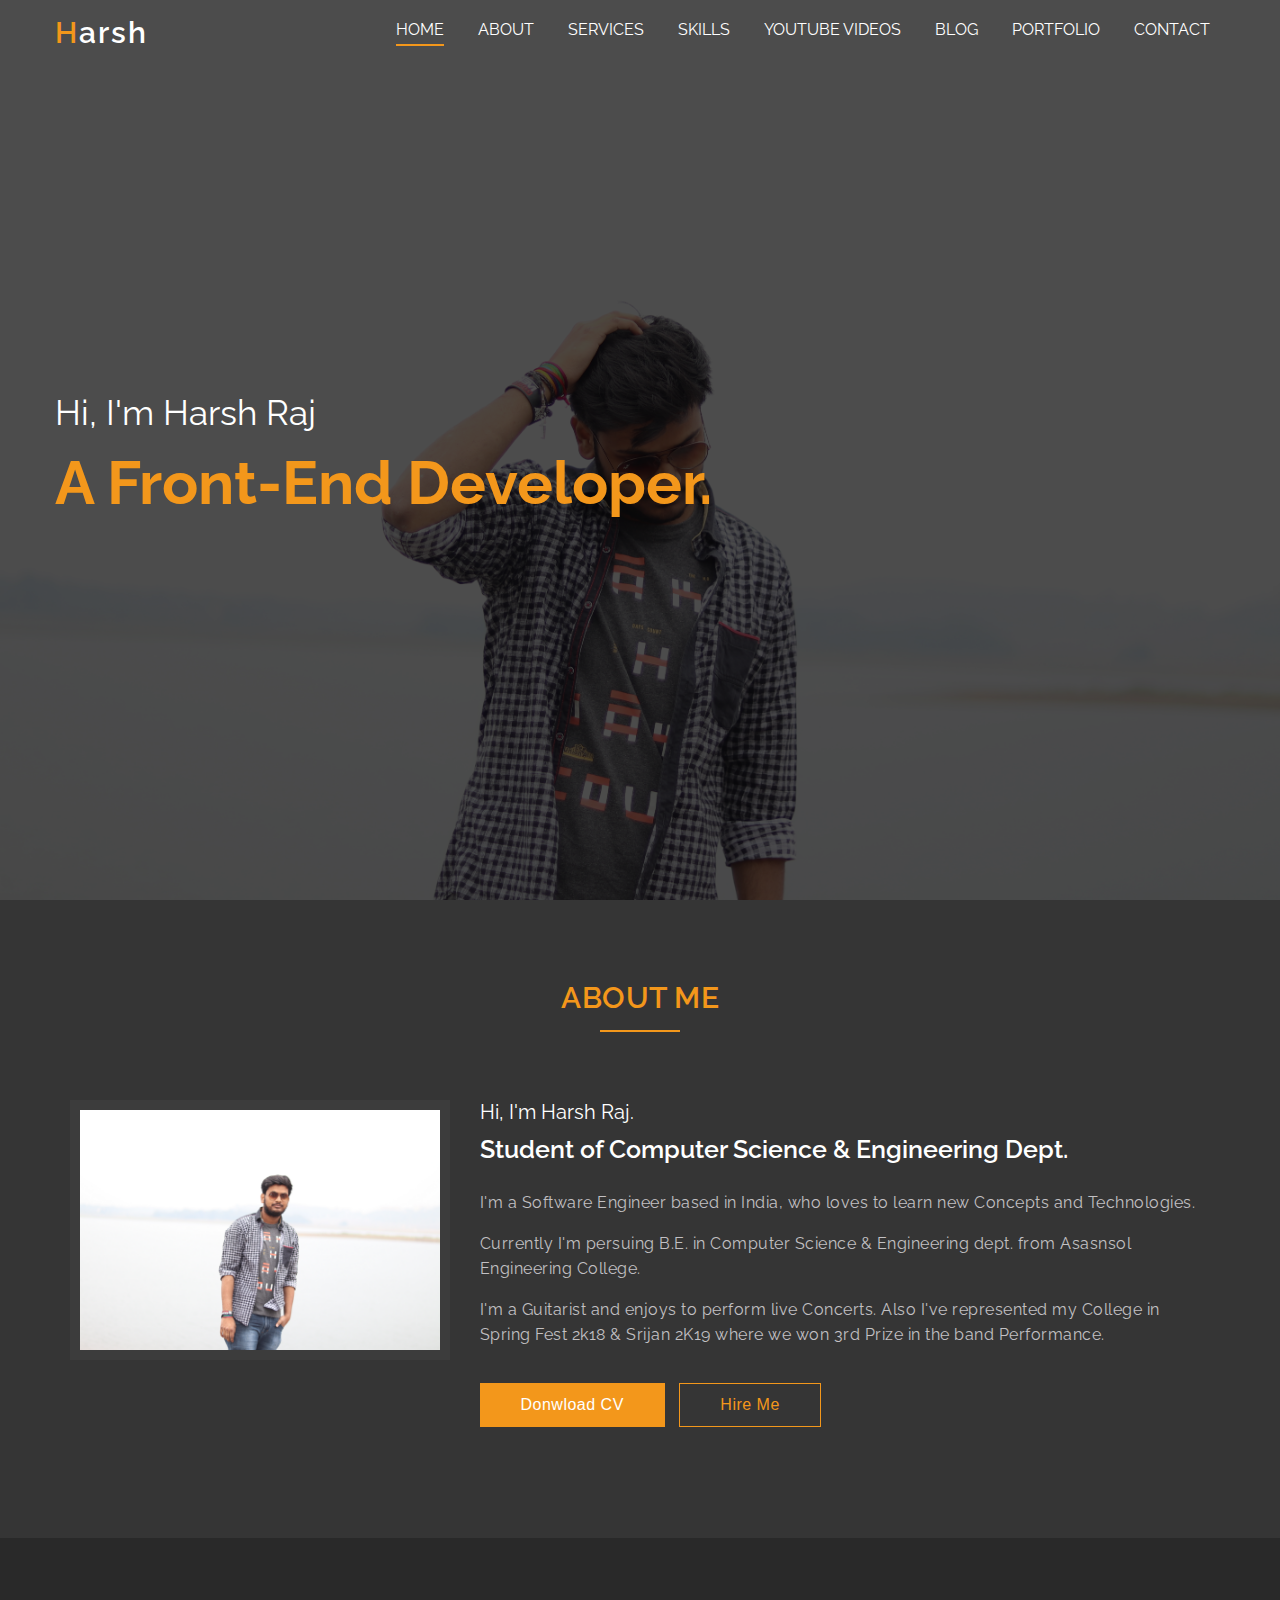
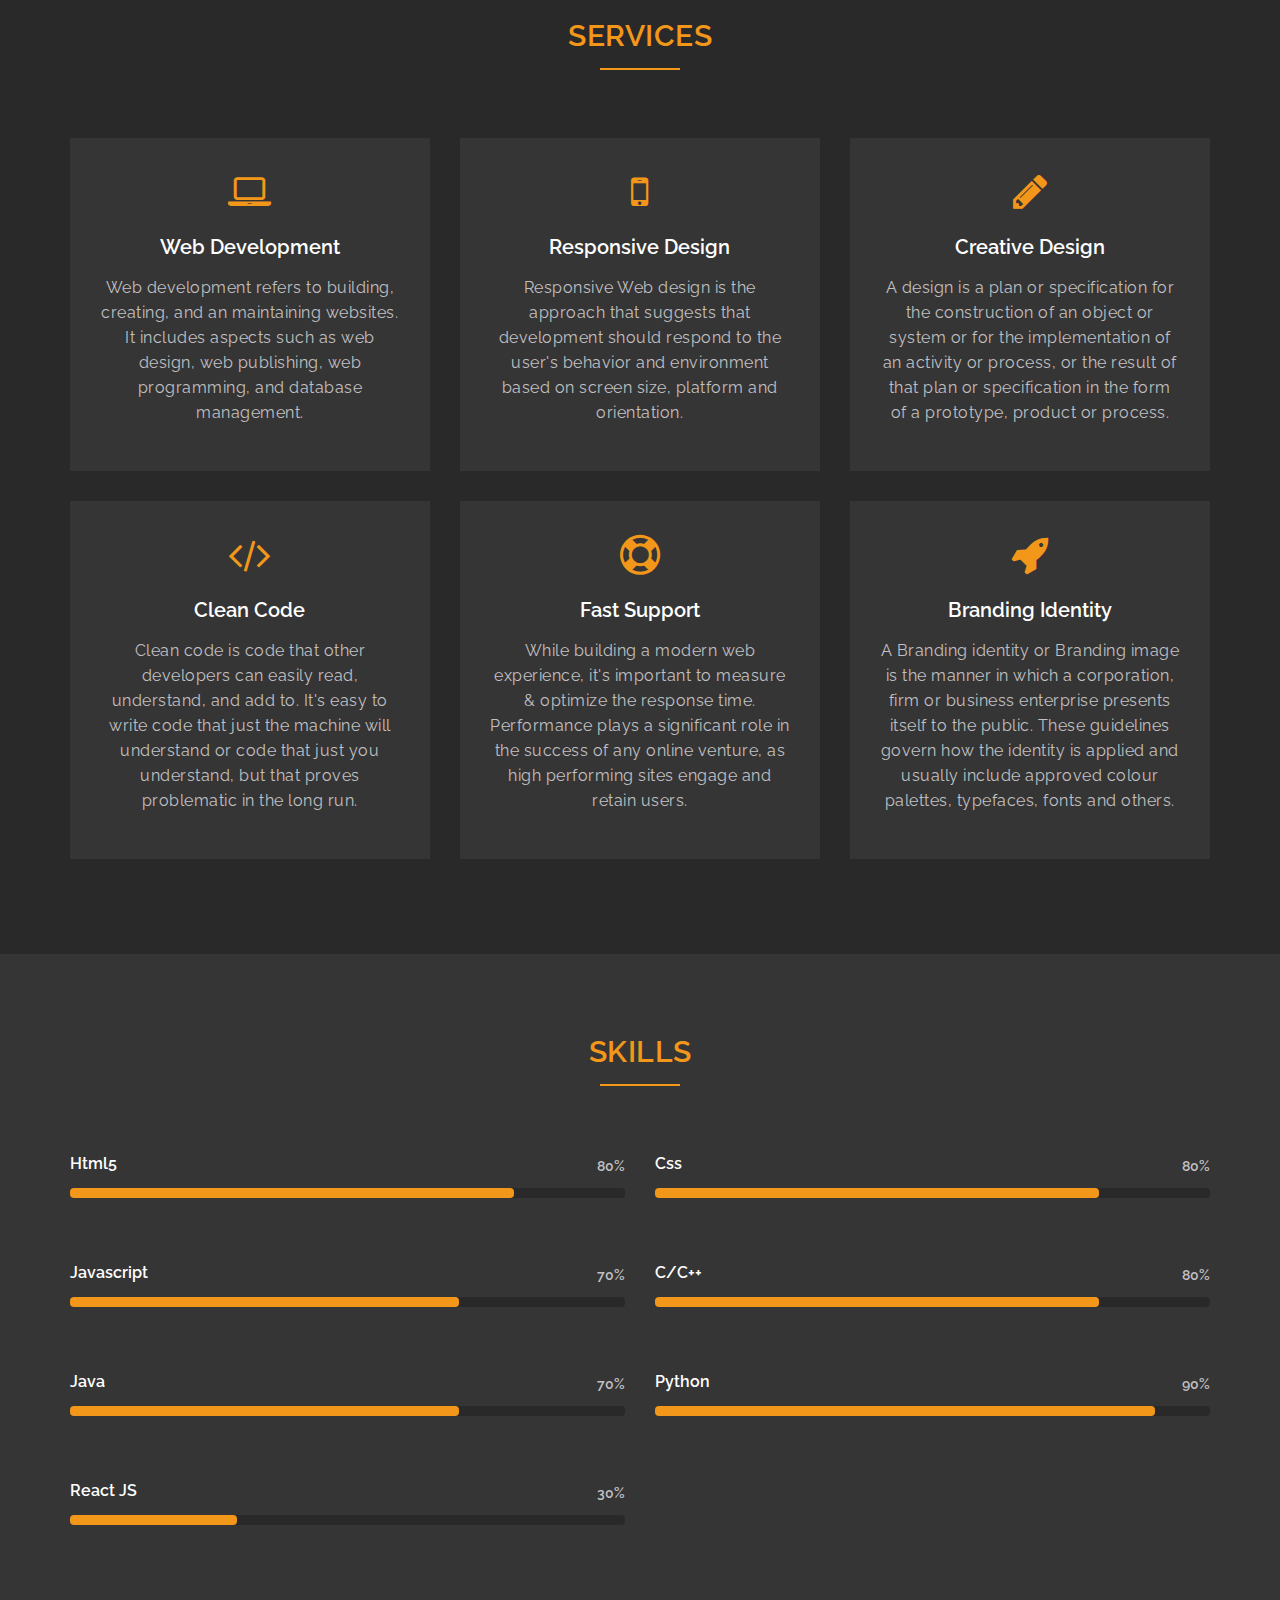
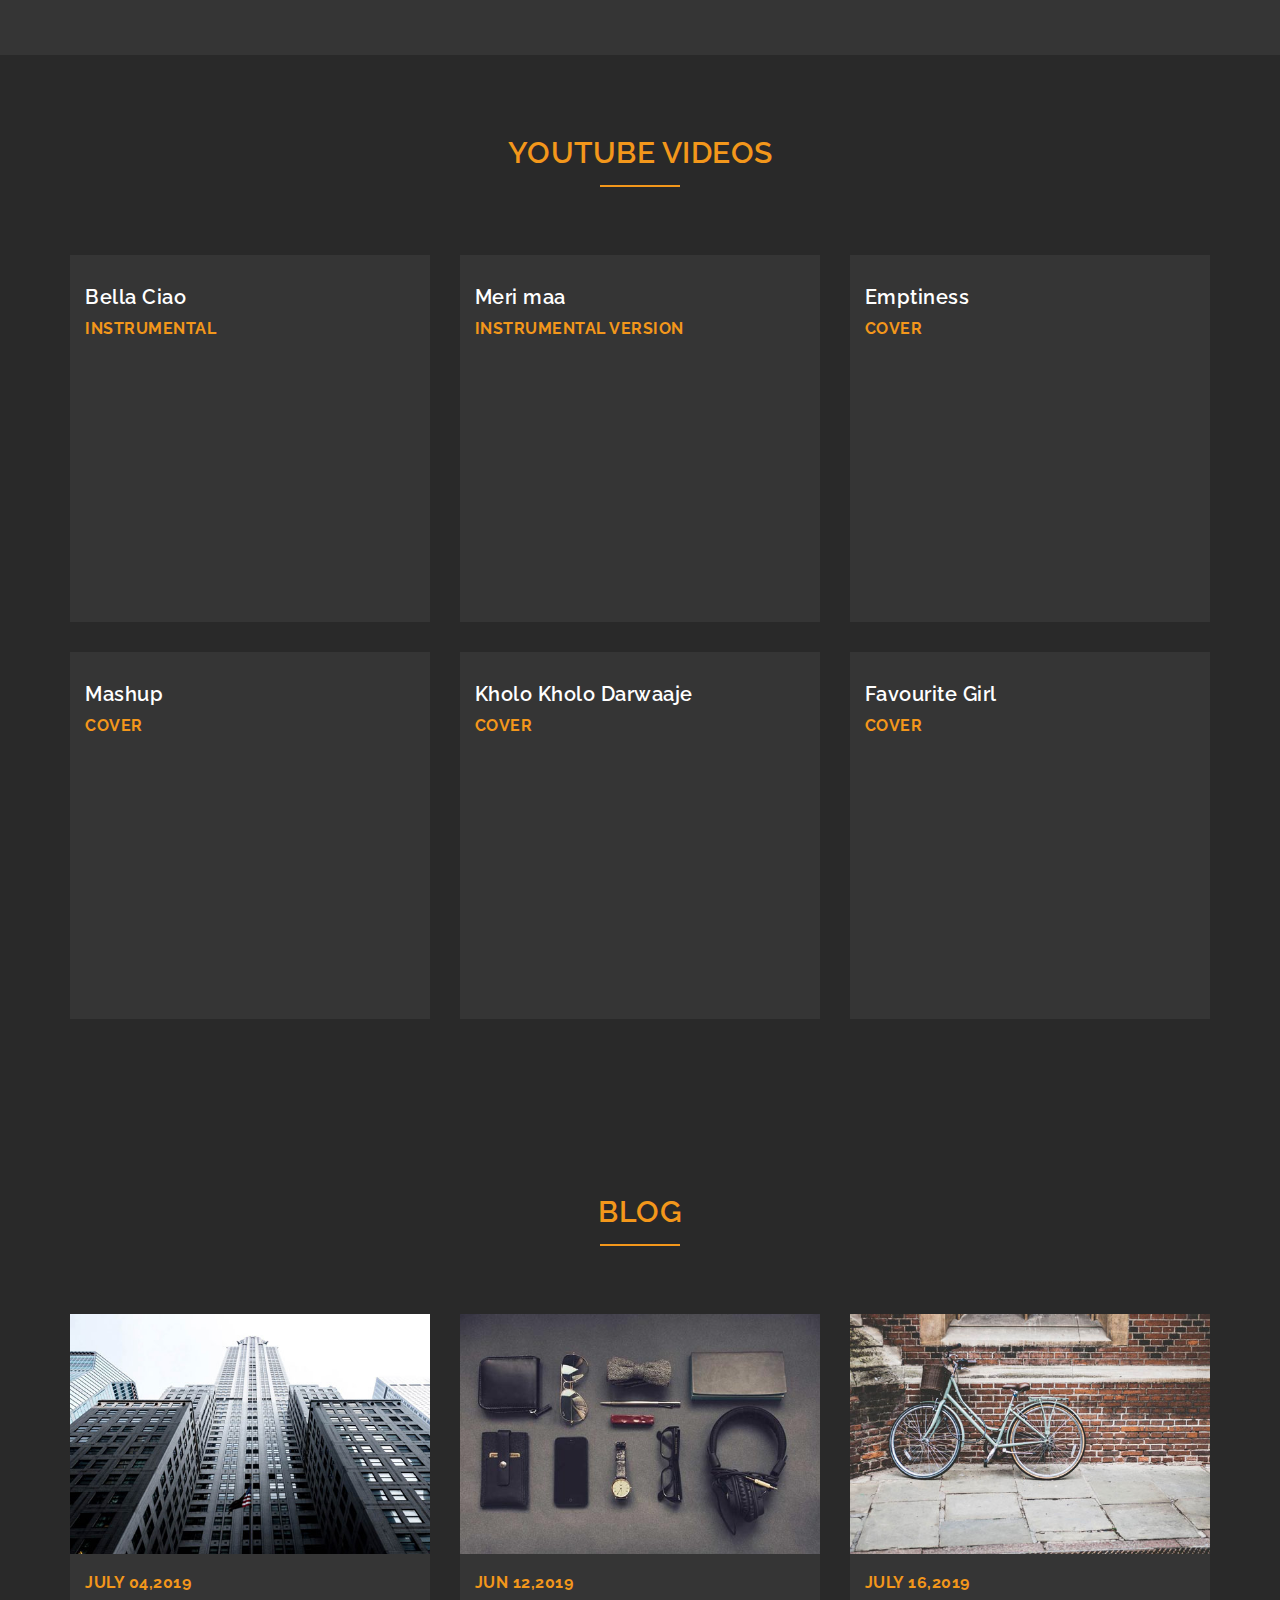
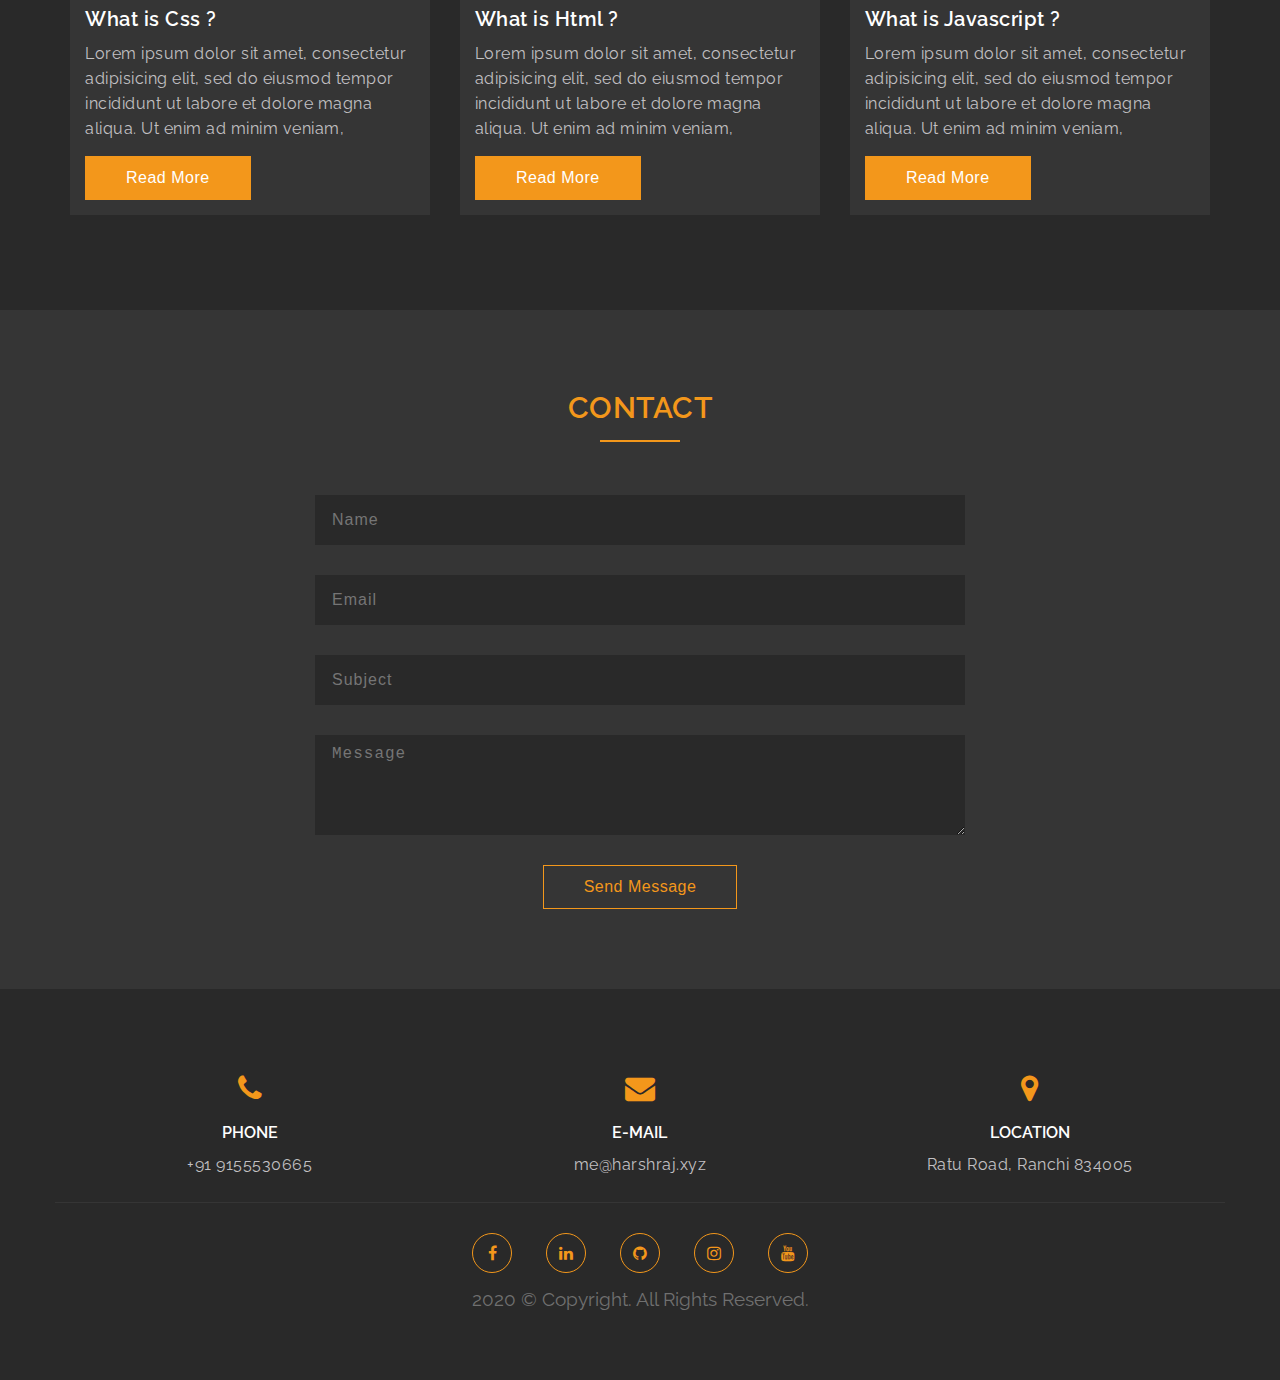
==== index.html @ bda7a5af "restructured for gh-pages" ====
<!DOCTYPE html>
<html>
<head>
  <title>Harsh Raj</title>
  <meta name="viewport" content="width=device-width, initial-scale=1">
  <link rel="stylesheet" href="style.css"/>
</head>
<body>

  <!-- Start Header -->
   <header>
   	  <div class="container">
   	  	  <div class="logo">
   	  	  	  <a href=""><span>H</span>arsh</a>
   	  	  </div>
   	  	  <div class="trigger-main">
   	  	  	 <a href="javascript:void(0);" class="ham-burger">
   	  	  	 	 <span></span>
   	  	  	 	 <span></span>
   	  	  	 </a>
   	  	  </div>
   	  	  <div class="navbar">
   	  	  	  <ul>
   	  	  	  	  <li><a href="#home" class="active">Home</a></li>
   	  	  	  	  <li><a href="#about">About</a></li>
   	  	  	  	  <li><a href="#services">Services</a></li>
                  <li><a href="#skills">Skills</a></li>
   	  	  	  	  <li><a href="#portfolio">Youtube Videos</a></li>
   	  	  	  	  <li><a href="#blog">Blog</a></li>
                  <li><a href="https://sourcerer.io/harshraj24" target="_blank">Portfolio</a></li>
   	  	  	  	  <li><a href="#contact">Contact</a></li>
   	  	  	  </ul>
   	  	  </div>
   	  </div>
   </header>
  <!-- End Header -->

  <!-- Start Home -->
    <section class="home" id="home">
       <div class="container">
       	   <div class="home-text">
       	   	     <h1>Hi, I'm Harsh Raj</h1>
       	   	     <h3>A Front-End Developer.</h3>
       	   </div>
       </div>
    </section>
  <!-- End Home -->
 
  <!-- Start About -->
    <section class="about" id="about">
       <div class="container">
       	  <h2 class="title">About Me</h2>
       	  <div class="about-content">
       	  	  <div class="img">
       	  	  	 <img src="images/about-me.jpg" alt="me">
       	  	  </div>
       	  	  <div class="description">
       	  	  	  <h4>Hi, I'm Harsh Raj.</h4>
       	  	  	  <h5>Student of Computer Science & Engineering Dept.</h5>
       	  	  	  <p>I'm a Software Engineer based in India, who loves to learn new Concepts and Technologies.</p>
                  <p>Currently I'm persuing B.E. in Computer Science & Engineering dept. from Asasnsol Engineering College.</p>
       	  	  	  <p>I'm a Guitarist and enjoys to perform live Concerts. Also I've represented my College in Spring Fest 2k18 & Srijan 2K19 where we won 3rd Prize in the band Performance.</p>
       	  	  	  <p>
                    <a href="harsh_res.pdf" target="_blank">
       	  	  	  	<button type="button" class="btn-bg">Donwload CV</button></a>
                    <a href="#contact">
       	  	  	  	<button type="button" class="btn-light">Hire Me</button>
                    </a>
       	  	  	  </p>
       	  	  </div>
       	  </div>
       </div>
    </section>
  <!-- End About -->

  <!-- Start Service -->
    <section class="services" id="services">
    	<div class="container">
    		 <h2 class="title">Services</h2>
    		 <div class="services-content">
    		 	 <div class="card">
    		 	 	  <div class="box">
    		 	 	  	  <div class="icon">
    		 	 	  	  	 <span class="fa fa-laptop"></span>
    		 	 	  	  </div>
    		 	 	  	  <h3>Web Development</h3>
    		 	 	  	  <p>Web development refers to building, creating, and an maintaining websites. It includes aspects such as web design, web publishing, web programming, and database management.</p>
    		 	 	  </div>
    		 	 </div>
    		 	 <div class="card">
    		 	 	  <div class="box">
    		 	 	  	  <div class="icon">
    		 	 	  	  	 <span class="fa fa-mobile"></span>
    		 	 	  	  </div>
    		 	 	  	  <h3>Responsive Design</h3>
    		 	 	  	  <p>Responsive Web design is the approach that suggests that development should respond to the user's behavior and environment based on screen size, platform and orientation.</p>
    		 	 	  </div>
    		 	 </div>
    		 	 <div class="card">
    		 	 	  <div class="box">
    		 	 	  	  <div class="icon">
    		 	 	  	  	 <span class="fa fa-pencil"></span>
    		 	 	  	  </div>
    		 	 	  	  <h3>Creative Design</h3>
    		 	 	  	  <p>A design is a plan or specification for the construction of an object or system or for the implementation of an activity or process, or the result of that plan or specification in the form of a prototype, product or process.</p>
    		 	 	  </div>
    		 	 </div>
    		 	 <div class="card">
    		 	 	  <div class="box">
    		 	 	  	  <div class="icon">
    		 	 	  	  	 <span class="fa fa-code"></span>
    		 	 	  	  </div>
    		 	 	  	  <h3>Clean Code</h3>
    		 	 	  	  <p>Clean code is code that other developers can easily read, understand, and add to. It's easy to write code that just the machine will understand or code that just you understand, but that proves problematic in the long run.</p>
    		 	 	  </div>
    		 	 </div>
    		 	 <div class="card">
    		 	 	  <div class="box">
    		 	 	  	  <div class="icon">
    		 	 	  	  	 <span class="fa fa-support"></span>
    		 	 	  	  </div>
    		 	 	  	  <h3>Fast Support</h3>
    		 	 	  	  <p>While building a modern web experience, it's important to measure & optimize the response time. Performance plays a significant role in the success of any online venture, as high performing sites engage and retain users.</p>
    		 	 	  </div>
    		 	 </div>
    		 	 <div class="card">
    		 	 	  <div class="box">
    		 	 	  	  <div class="icon">
    		 	 	  	  	 <span class="fa fa-rocket"></span>
    		 	 	  	  </div>
    		 	 	  	  <h3>Branding Identity</h3>
    		 	 	  	  <p>A Branding identity or Branding image is the manner in which a corporation, firm or business enterprise presents itself to the public. These guidelines govern how the identity is applied and usually include approved colour palettes, typefaces, fonts and others.</p>
    		 	 	  </div>
    		 	 </div>
    		 </div>
    	</div>
    </section>
 <!-- End Service -->

 <!-- Start Skills -->
  <section class="skills" id="skills">
  	<div class="container">
  		 <h2 class="title">Skills</h2>
  		 <div class="skills-content">
  		 	 <div class="card">
               <label>Html5</label>
                  <div class="progress" data-text="80%">
                  	  <div class="inner"  style="width: 80%">
                  	  </div>
                  </div>
  		 	 </div>
  		 	 <div class="card">
               <label>Css</label>
                  <div class="progress" data-text="80%">
                  	  <div class="inner"  style="width: 80%">
                  	  </div>
                  </div>
  		 	 </div>
  		 	 <div class="card">
               <label>Javascript</label>
                  <div class="progress" data-text="70%">
                  	  <div class="inner"  style="width: 70%">
                  	  </div>
                  </div>
  		 	 </div>
  		 	 <div class="card">
               <label>C/C++</label>
                  <div class="progress" data-text="80%">
                  	  <div class="inner"  style="width: 80%">
                  	  </div>
                  </div>
  		 	 </div>
         <div class="card">
               <label>Java</label>
                  <div class="progress" data-text="70%">
                      <div class="inner"  style="width: 70%">
                      </div>
                  </div>
         </div>
  		 	 <div class="card">
               <label>Python</label>
                  <div class="progress" data-text="90%">
                  	  <div class="inner"  style="width:90%">
                  	  </div>
                  </div>
  		 	 </div>
  		 	 <div class="card">
               <label>React JS</label>
                  <div class="progress" data-text="30%">
                  	  <div class="inner" style="width: 30%">
                  	  </div>
                  </div>
  		 	 </div>
  		 </div>
  	</div>
 </section>
 <!-- End Skills -->

 <!-- Start Youtube Videos -->
    <section class="portfolio" id="portfolio">
    	<div class="container">
    		 <h2 class="title">Youtube Videos</h2>

    		 <div class="portfolio-content">
            <div class="card">
                <div class="box">
                    <h3>Bella Ciao</h3>
                    <h4>Instrumental</h4>
                    <iframe width="330" height="240" src="https://www.youtube.com/embed/TgilRkBdRWs" frameborder="0" allow="accelerometer; autoplay; encrypted-media; gyroscope; picture-in-picture" allowfullscreen></iframe>
                </div>
            </div>
    		 	  <div class="card">
    		 	  	  <div class="box">
    		 	  	  	  <h3>Meri maa</h3>
    		 	  	  	  <h4>Instrumental Version</h4>
    		 	  	  	  <iframe width="330" height="240" src="https://www.youtube.com/embed/wKt54bie8eU" frameborder="0" allow="accelerometer; autoplay; encrypted-media; gyroscope; picture-in-picture" allowfullscreen></iframe>
    		 	  	  </div>
    		 	  </div>
    		 	  <div class="card">
    		 	  	  <div class="box">
    		 	  	  	  <h3>Emptiness</h3>
    		 	  	  	  <h4>Cover</h4>
                    <iframe width="330" height="240" src="https://www.youtube.com/embed/qHydflcKtu0" frameborder="0" allow="accelerometer; autoplay; encrypted-media; gyroscope; picture-in-picture" allowfullscreen></iframe>
    		 	  	  </div>
    		 	  </div>
    		 	  <div class="card">
    		 	  	  <div class="box">
    		 	  	  	  <h3>Mashup</h3>
    		 	  	  	  <h4>Cover</h4>
    		 	  	  	  <iframe width="330" height="240" src="https://www.youtube.com/embed/OfoLB4AAJEw" frameborder="0" allow="accelerometer; autoplay; encrypted-media; gyroscope; picture-in-picture" allowfullscreen></iframe>
    		 	  	  </div>
    		 	  </div>
    		 	  <div class="card">
    		 	  	  <div class="box">
    		 	  	  	  <h3>Kholo Kholo Darwaaje</h3>
    		 	  	  	  <h4>Cover</h4>
    		 	  	  	  <iframe width="330" height="240" src="https://www.youtube.com/embed/6WzGgJR3h1E" frameborder="0" allow="accelerometer; autoplay; encrypted-media; gyroscope; picture-in-picture" allowfullscreen></iframe>
    		 	  	  </div>
    		 	  </div>
    		 	  <div class="card">
    		 	  	  <div class="box">
    		 	  	  	  <h3>Favourite Girl</h3>
    		 	  	  	  <h4>Cover</h4>
    		 	  	  	  <iframe width="330" height="240" src="https://www.youtube.com/embed/0-2dYoWhOiI" frameborder="0" allow="accelerometer; autoplay; encrypted-media; gyroscope; picture-in-picture" allowfullscreen></iframe>
    		 	  	  </div>
    		 	  </div>
    		 </div>
    	</div>
    </section>
 <!-- End Youtube -->


 <!-- Start Blog -->
   <section class="blog" id="blog">
   	 <div class="container">
   	 	   <h2 class="title">Blog</h2>
   	 	   <div class="blog-content">
   	 	   	  <div class="card">
   	 	   	  	  <div class="box">
   	 	   	  	  	  <img src="images/blog1.jpg" alt="blog" />
   	 	   	  	  	  <h4>july 04,2019 </h4>
   	 	   	  	  	  <h3>What is Css ?</h3>
   	 	   	  	  	  <p>Lorem ipsum dolor sit amet, consectetur adipisicing elit, sed do eiusmod tempor incididunt ut labore et dolore magna aliqua. Ut enim ad minim veniam,</p>
   	 	   	  	  	  <p><button type="button" class="btn-bg">Read More</button></p>
   	 	   	  	  </div>
   	 	   	  </div>
   	 	   	  <div class="card">
   	 	   	  	  <div class="box">
   	 	   	  	  	  <img src="images/blog2.jpg" alt="blog" />
   	 	   	  	  	  <h4>jun 12,2019 </h4>
   	 	   	  	  	  <h3>What is Html ?</h3>
   	 	   	  	  	  <p>Lorem ipsum dolor sit amet, consectetur adipisicing elit, sed do eiusmod tempor incididunt ut labore et dolore magna aliqua. Ut enim ad minim veniam,</p>
   	 	   	  	  	  <p><button type="button" class="btn-bg">Read More</button></p>
   	 	   	  	  </div>
   	 	   	  </div>
   	 	   	  <div class="card">
   	 	   	  	  <div class="box">
   	 	   	  	  	  <img src="images/blog3.jpg" alt="blog" />
   	 	   	  	  	  <h4>july 16,2019 </h4>
   	 	   	  	  	  <h3>What is Javascript ?</h3>
   	 	   	  	  	  <p>Lorem ipsum dolor sit amet, consectetur adipisicing elit, sed do eiusmod tempor incididunt ut labore et dolore magna aliqua. Ut enim ad minim veniam,</p>
   	 	   	  	  	  <p><button type="button" class="btn-bg">Read More</button></p>
   	 	   	  	  </div>
   	 	   	  </div>
   	 	   </div>
   	 </div>
   </section>
 <!-- End Blog -->

 <!-- Start Contact -->
   <section class="contact" id="contact">
   	 <div class="container">
   	 	  <h2 class="title">Contact</h2>
   	 	  <div class="contact-content">
   	 	  	  <form>
   	 	  	  	 <input type="text" placeholder="Name"/>
   	 	  	  	 <input type="text" placeholder="Email"/>
   	 	  	  	 <input type="text" placeholder="Subject"/>
   	 	  	  	 <textarea placeholder="Message"></textarea>
   	 	  	  	 <button class="btn-light">Send Message</button>
   	 	  	  </form>
   	 	  </div>
   	 </div>
   </section>
 <!-- End Contact -->
 
 <!-- Start Footer -->
   <footer>
   	  <div class="container">
   	  	  <div class="footer-content">
            <a href="tel:+919155530665">
   	  	  	  <div class="box">
   	  	  	  	  <div class="icon">
   	  	  	  	  	 <span class="fa fa-phone"></span>
   	  	  	  	  </div>
   	  	  	  	  <h4>Phone</h4>
   	  	  	  	  <p>+91 9155530665</p>
   	  	  	  </div>
            </a>
            <a href="mailto:me@harshraj.xyz" target="_top">
   	  	  	  <div class="box">
   	  	  	  	  <div class="icon">
   	  	  	  	  	 <span class="fa fa-envelope"></span>
   	  	  	  	  </div>
   	  	  	  	  <h4>E-mail</h4>
   	  	  	  	  <p>me@harshraj.xyz</p>
   	  	  	  </div>
            </a>
            <a href="https://www.google.com/maps/@23.3895727,85.3037797,17.36z">
   	  	  	  <div class="box">
   	  	  	  	  <div class="icon">
   	  	  	  	  	 <span class="fa fa-map-marker"></span>
   	  	  	  	  </div>
   	  	  	  	  <h4>Location</h4>
   	  	  	  	  <p>Ratu Road, Ranchi 834005</p>
   	  	  	  </div>
   	  	  </div>
        </a>
   	  	  <div class="social-links">
   	  	  	 <ul>
   	  	  	 	 <li><a href="https://www.facebook.com/harsh.raj.7549185" target="_blank"><span class="fa fa-facebook"></span></a></li>
   	  	  	 	 <li><a href="https://www.linkedin.com/in/harsh-raj-180419192/"><span class="fa fa-linkedin"></span></a></li>
   	  	  	 	 <li><a href="https://github.com/harshraj24" target="_blank"><span class="fa fa-github"></span></a></li>
   	  	  	 	 <li><a href="https://www.instagram.com/hideki_ryuaga/" target="_blank"><span class="fa fa-instagram"></span></a></li>
               <li><a href="https://www.youtube.com/channel/UC1vP2GgOpKDvyrOXtQcdKBw?view_as=subscriber" target="_blank"><span class="fa fa-youtube"></span></a></li>
   	  	  	 </ul>
   	  	  </div>

          <p>2020 &copy Copyright. All Rights Reserved.</p>
   	  
      </div>
   </footer>
 <!-- End Footer -->



<!-- jquery code -->
<script src="https://ajax.googleapis.com/ajax/libs/jquery/3.4.1/jquery.min.js"></script>

<script>
	$(document).ready(function(){
		var bottom=$("header").outerHeight();
		var header=$("header").offset().top + bottom;
     $(window).scroll(function(){
          // header fixed only when window width greater than 991px
         if($(window).width()>991){
     	if($(window).scrollTop()>=header){
     		$("header").addClass("sticky")
     	}
     	else{
     	 $("header").removeClass("sticky")	
     	}
     }
     })

     // navbar active link

     $(".navbar ul li a").click(function(){
     	 $(".navbar ul li a").removeClass("active")
     	 $(this).addClass("active");
     })
  
    $(".ham-burger").click(function(){
    	$(this).toggleClass("active")
    	$(".navbar").toggleClass("open");
    })

	})

</script>

</body>
</html>
---- style.css ----
@import url('https://fonts.googleapis.com/css?family=Raleway:400,600,700&display=swap');
 /*font awesome icons*/
 @import url('https://stackpath.bootstrapcdn.com/font-awesome/4.7.0/css/font-awesome.min.css');
html{
	scroll-behavior: smooth;
}
body{
	font-family: 'Raleway', sans-serif;
	margin:0;
}

*{
	box-sizing: border-box;
	text-decoration: none;
	outline: none;
}

.container{
	max-width: 1170px;
	margin:auto;
}
header{
	position: absolute;
	width:100%;
	left:0;
	top:0;
	padding:10px 15px;
	z-index:100;
}
header.sticky{
	position: fixed;
	background-color: #222222;
	animation: header .5s ease;
}
@keyframes header{
	0%{transform: translateY(-100%);opacity:0}
	100%{transform: translateY(0%)}
}
header .logo{
	float: left;
}
header .logo a{
	font-size:30px;
	display: inline-block;
	padding:5px 0px;
	color:#ffffff;
	font-weight:600;
	letter-spacing:2px;
}
header .logo a span{
	color:#f3971b;
}
header .navbar{
	float: right;
}
header .navbar ul{
	list-style: none;
	padding:0;
	margin:0;
}
header .navbar ul li{
	display: inline;
	padding:0 15px;
}
header .navbar ul li a{
	display: inline-block;
	padding:10px 0px;
	font-size: 16px;
	text-transform: uppercase;
	color:#ffffff;
	position: relative;
}
header .navbar ul li a::before{
	content:'';
	position: absolute;
	top:100%;
	margin-top:-5px;
   height: 2px;
   left:0px;
   background-color: #f3971b;
  width:0;
  transition:width .5s ease;
}
header .navbar ul li a.active::before{
	width:100%;
}
header .navbar ul li a:hover::before{
	width: 100%;
}
.home{
	min-height: 100vh;
	background-image: url("images/home-bg.jpg");
	background-size: cover;
	background-position: center;
	float: left;
	width: 100%;
	padding:0px 15px;
	position: relative;
}

.home::before{
	content: '';
	position: absolute;
	left:0;
	top:0;
	height: 100%;
	width: 100%;
	z-index: 1;
	background-color: #000000;
	opacity: 0.7;
}

.home .home-text{
	position: absolute;
	top:50%;
	transform: translateY(-50%);
	left: auto;
	z-index: 10;
}

.home .home-text h1{
	font-size:35px;
	color:#ffffff;
	margin:10px 0px;
	font-weight:400;
	animation: slideLeft 1.5s ease;
}
.home .home-text h3{
	font-size:60px;
	color:#f3971b;
	margin:15px 0px 0px;
	font-weight:700;
	animation: slideRight 1.5s ease;
}

@keyframes slideLeft{
	0%{transform: translateX(-100%);opacity:0}
	100%{transform: translateX(0);opacity:1}
}
@keyframes slideRight{
	0%{transform: translateX(100%);opacity:0}
	100%{transform: translateX(0);opacity:1}
}


/*about Section*/

.about{
	float: left;
	width: 100%;
	padding:80px 0px; 
	background-color:#353535;
}

h2.title{
  font-size:30px;
  font-weight: 600;
  margin:0;
  padding-bottom:70px;
  text-align: center;
  text-transform: uppercase;
  color:#f3971b;
 position: relative;
 letter-spacing:.5px;
}
h2.title::before{
	content: '';
	position: absolute;
	width:80px;
	height: 2px;
    left: 50%;
    margin-left:-40px;
    top:50px;
    background-color: #f3971b;
}

.about .about-content{
	width: 100%;
	float: left;
}

.about .about-content .img{
	float: left;
	width: 35%;
	padding:15px;
}
.about .about-content .img img{
	width: 100%;
	border:10px solid #3c3c3c;
}
.about .about-content .description{
	float: left;
	width: 65%;
	padding:15px;
}
.about .about-content .description h4{
	font-size:20px;
	color:#ffffff;
	margin:0;
	padding-bottom:10px;
	font-weight: 400;
}
.about .about-content .description h5{
	font-size:25px;
	color:#ffffff;
	margin:0;
	padding-bottom:10px;
	font-weight: 600;
}
.about .about-content .description p{
	color:#c2c0c3;
	font-size: 16px;
	line-height: 25px;
	letter-spacing:.5px;
	text-align: left;
	font-weight: 400;
}
.about .about-content .description p button{
	margin-right:10px;
	margin-top:20px;
}
.btn-bg{
	padding:12px 40px;
	border-radius:0;
	font-size: 16px;
	color:#ffffff;
	font-weight:400; 
	background-color:#f3971b;
	border:1px solid transparent;
	letter-spacing:.5px;
	cursor: pointer;
	transition:all .5s ease;
}
.btn-bg:hover{
border:1px solid #f3971b;
color:#f3971b;
background-color:transparent;
}
.btn-bg a:visited{
	padding:12px 40px;
	border-radius:0;
	font-size: 16px;
	color:#ffffff;
	font-weight:400; 
	background-color:#f3971b;
	border:1px solid transparent;
	letter-spacing:.5px;
	cursor: pointer;
	transition:all .5s ease;
}
.btn-light{
	padding:12px 40px;
	border-radius:0;
	font-size: 16px;
	color:#f3971b;
	background-color: transparent;
	font-weight:400; 
	border:1px solid #f3971b;
	letter-spacing:.5px;
	cursor: pointer;
	transition:all .5s ease;
}

.btn-light a:visited{
	padding:12px 40px;
	border-radius:0;
	font-size: 16px;
	color:#ffffff;
	background-color: transparent;
	font-weight:400; 
	border:1px solid #f3971b;
	letter-spacing:.5px;
	cursor: pointer;
	transition:all .5s ease;
}
.btn-light:hover{
	color:#ffffff;
	background-color:#f3971b;
}

.btn-light a:hover{
	color:#ffffff;
	background-color:#f3971b;
}


/*Service Section*/

.services{
	float: left;
	width: 100%;
	padding:80px 0px; 
	background-color:#292929;
}

.services .services-content{
 width: 100%;
 float: left;
}

.services .services-content .card{
	width: 33.33%;
	float: left;
	padding:15px;
}

.services .services-content .card .box{
	background-color:#353535;
	padding:30px;
	position: relative;
}
.services .services-content .card .box::before{
	content:'';
	position: absolute;
	left:0;
	bottom:0px;
	height: 3px;
	width:0;
	background-color: #f3971b;
	z-index:1;
	transition: width .5s ease;
}
.services .services-content .card .box:hover::before{
	width: 100%;
}

.services .services-content .card .box .icon{
	text-align: center;
	font-size:40px;
	color: #f3971b;
}

.services .services-content .card .box h3{
	font-size:20px;
	color:#ffffff;
	text-align: center;
	margin:20px 0 10px;
	font-weight:600;

}

.services .services-content .card .box p{
	color:#c2c0c3;
	font-size: 16px;
	line-height: 25px;
	letter-spacing:.5px;
	text-align: center;
	font-weight: 400;

}


/*Skills section*/


.skills{
	float: left;
	width: 100%;
	padding:80px 0px; 
	background-color:#353535;
}

.skills .skills-content{
	float: left;
	width: 100%;
}
.skills .skills-content .card{
	width: 50%;
	float: left;
	padding:0px 15px; 
	margin-bottom:50px;
}
.skills .skills-content .card label{
	font-size:16px;
	color:#ffffff;
	font-weight: 600;
	display: block;
	text-align: left;
	margin:15px 0;
}

.skills .skills-content .card .progress{
	height: 10px;
	width: 100%;
	border-radius:4px;
	background-color: #292929;
   position: relative;

}

.skills .skills-content .card .progress .inner{
 position: absolute;
 left:0;
 top:0;
 height: 100%;
 background-color:#f3971b;
 border-radius:4px;
}

.skills .skills-content .card .progress::before{
	content: attr(data-text);
	position: absolute;
	right:0px;
	top:-30px;
	color:#c2c0c3;
   font-size: 14px;
   font-weight:600;
}


/*Portfolio section*/


.portfolio{
	float: left;
	width: 100%;
	padding:80px 0px; 
	background-color:#292929;
}

.portfolio .portfolio-content{
	float: left;
	width: 100%;
}

.portfolio .portfolio-content .card{
	float:left;
	width: 33.33%;
	padding:15px;
}

.portfolio .portfolio-content .card .box{
	background-color:#353535;
	padding:15px;
	position: relative;
}
.portfolio .portfolio-content .card .box::before{
	content:'';
	position: absolute;
	left:0;
	top:0px;
	height: 3px;
	width:0;
	background-color: #f3971b;
	z-index:1;
	transition: width .5s ease;
}
.portfolio .portfolio-content .card .box:hover::before{
	width: 100%;
}
.portfolio .portfolio-content .card .box h3{
	margin:0;
	padding:15px 0 5px;
	color:#ffffff;
	font-size:20px;
	font-weight: 600;
	letter-spacing:.5px;
}
.portfolio .portfolio-content .card .box h4{
	margin:0;
	padding:5px 0px 25px;
	color:#f3971b;
	font-size:16px;
	font-weight: 700;
	text-transform: uppercase;
	letter-spacing:.5px;
}
.portfolio .portfolio-content .card .box img{
	width: 100%;
	display:block;
}



/*Team Section*/

.team{
	float: left;
	width: 100%;
	padding:80px 0px; 
	background-color:#353535;
}

.team .team-content{
	float: left;
	width: 100%;
}

.team .team-content .card{
	width: 33.33%;
	float:left;
	padding:15px;
}

.team .team-content .card .box{
	background-color:#292929;
	position: relative;
}
.team .team-content .card .box::before{
content:'';
	position: absolute;
	left:0;
	bottom:0px;
	height: 3px;
	width:0;
	background-color: #f3971b;
	z-index:1;
	transition: width .5s ease;
}
.team .team-content .card .box:hover::before{
	width: 100%;
}
.team .team-content .card .box h3{
	margin:0;
	padding:15px 15px 5px;
	color:#ffffff;
	font-size:20px;
	font-weight: 600;
	letter-spacing:.5px;
}
.team .team-content .card .box h4{
	margin:0;
	padding:5px 15px 25px;
	color:#f3971b;
	font-size:16px;
	font-weight: 700;
	text-transform: uppercase;
	letter-spacing:.5px;
}
.team .team-content .card .box img{
	width: 100%;
}



/*Blog news section*/

.blog{
	float: left;
	width: 100%;
	padding:80px 0px; 
	background-color:#292929;
}

.blog .blog-content{
	float: left;
	width: 100%;
}

.blog .blog-content .card{
	float: left;
	width: 33.33%;
	padding:15px;
}

.blog .blog-content .card .box{
	background-color: #353535;
	position: relative;
}
.blog .blog-content .card .box::before{
   content:'';
	position: absolute;
	left:0;
	bottom:0px;
	height: 3px;
	width:0;
	background-color: #f3971b;
	z-index:1;
	transition: width .5s ease;
}
.blog .blog-content .card .box:hover::before{
	width: 100%;
}
.blog .blog-content .card .box img{
	width: 100%;
}
.blog .blog-content .card .box h4{
	margin:0;
	padding:15px 15px 5px;
	color:#f3971b;
	font-size:16px;
	font-weight: 700;
	text-transform: uppercase;
	letter-spacing:.5px;
}
.blog .blog-content .card .box h3{
	margin:0;
	padding:10px 15px 10px;
	color:#ffffff;
	font-size:20px;
	font-weight: 600;
	letter-spacing:.5px;
}
.blog .blog-content .card .box p{
	color:#c2c0c3;
	font-size: 16px;
	line-height: 25px;
	letter-spacing:.5px;
	text-align: left;
	font-weight: 400;
	padding:0px 15px 15px;
	margin:0px;
}


/*Contact Section*/


.contact{
	float: left;
	width: 100%;
	padding:80px 15px; 
	background-color:#353535;
}

.contact .contact-content{
	margin:auto;
	max-width:650px;
}

.contact .contact-content input,
.contact .contact-content textarea{
	height:50px;
    border:none;
    border-left:2px solid transparent;
	padding:10px 15px;
	color:#ffffff;
	margin-bottom:30px;
	font-size:16px;
	letter-spacing:1px;
	font-weight: 400;
	display: block;
	width: 100%;
	background-color: #292929;
	transition: border .5s ease;
}
.contact .contact-content input:focus,
.contact .contact-content textarea:focus{
 border-color:#f3971b;
}
.contact .contact-content textarea{
	height: 100px;
}
.contact .contact-content button{
	display: block;
	margin:auto;
}





/*Footer Section*/

footer{
	float: left;
	width: 100%;
	background-color:#292929;
	padding:50px 0px;
}

footer .footer-content{
	float:left;
	width: 100%;

}
footer .social-links{
	float:left;
	width: 100%;
	text-align: center;
	border-top:1px solid #353535;
	padding-top:15px;
}
footer .social-links ul{
padding:0;
list-style: none;
margin:0;
}
footer .social-links ul li{
	display: inline;
}
footer .social-links ul li a{
	display: inline-block;
	padding:15px 15px;
}
footer .social-links ul li a span{
	display: inline-block;
	height: 40px;
	width: 40px;
	border-radius: 50%;
	border:1px solid #f3971b;
	color:#f3971b;
	line-height: 38px;
    text-align: center;
    font-size: 16px;
    transition: all .5s ease;
}
footer .social-links ul li a span:hover{
	background-color: #f3971b;
	color:#ffffff;
}
footer .footer-content .box{
	width:33.33%;
	float: left;
	padding:15px;
	text-align: center;
}
footer .footer-content .box .icon span{
	color:#f3971b;
	font-size:30px;
}
footer .footer-content .box h4{
	font-size:16px;
	color:#ffffff;
	margin:0;
	font-weight: 600;
	text-transform: uppercase;
	padding:20px 0 0px;
}
footer .footer-content .box p{
   color:#c2c0c3;
	font-size: 16px;
	line-height: 25px;
	letter-spacing:.5px;
	
	font-weight: 400;
	padding:10px 0;
	margin:0px;	
}

.trigger-main{
	position: absolute;
	top:15px;
	right:0px;
	display: none;
}
.trigger-main a{
	display: inline-block;
	position: relative;
	z-index: 210;
}
.trigger-main a span{
	display: block;
	height: 2px;
	width: 30px;
	background-color: #ffffff;
	margin-bottom:8px;
	transition: transform .5s ease;
	-webkit-transition: transform .5s ease;
}
.trigger-main a span:nth-child(1){
   transform-origin: left top;
}
.trigger-main a span:nth-child(2){
transform-origin: left bottom;
}
.trigger-main a.active span:nth-child(1){
    -webkit-transform: rotate(45deg) translateY(-7px);
	transform: rotate(45deg) translateY(-7px);
}
.trigger-main a.active span:nth-child(2){
	-webkit-transform: rotate(-45deg) translateY(7px);
	transform: rotate(-45deg) translateY(7px);
}
/*Responsive*/

@media(max-width: 991px){
	.trigger-main{
		display: block;
	}
	header .container{
		position: relative;
	}
    .container{
    	max-width: 750px;
    }
    .services .services-content .card .box h3{
    	min-height:50px;
    }

    header{
    	position: fixed;
    	background-color: #222222;
    }

    header .navbar{
    	position: fixed;
    	top:0;
    	right:0;
    	bottom:0;
    	width:180px;
    	background-color: #222222;
    	z-index:200;
    	padding-top:80px;
    	-webkit-transform: translateX(100%);
    	transform: translateX(100%);
    	transition: transform .5s ease;
    	-webkit-transition: -webkit-transform .5s ease;
    }
    header .navbar.open{
    	-webkit-transform: translateX(0);
    	transform: translateX(0);
    }
    header .navbar ul li{
    	display: block;
    }
}

@media(max-width: 767px){

.home .home-text h3{
	font-size:40px;
}
.home .home-text{
	left:0;
	padding:0px 15px;
}

.about .about-content .img{
	width: 100%;
}
.about .about-content .description{
	width: 100%;
}
.services .services-content .card{
	width: 50%;
}
.skills .skills-content .card{
	width: 100%;
}
.portfolio .portfolio-content .card{
	width: 50%;
}
.team .team-content .card{
	width: 100%;
}
.blog .blog-content .card{
	width: 100%;
}

}

@media(max-width: 500px){
.services .services-content .card{
	width: 100%;
}	
.services .services-content .card .box h3{
	min-height: auto;
}
.portfolio .portfolio-content .card{
	width:100%;
}
footer .footer-content .box{
	width: 100%;
}
}

footer p{
	text-align: center;
	color: #707070;
	font-size: 1.2rem;
	padding-top: 2rem;
}
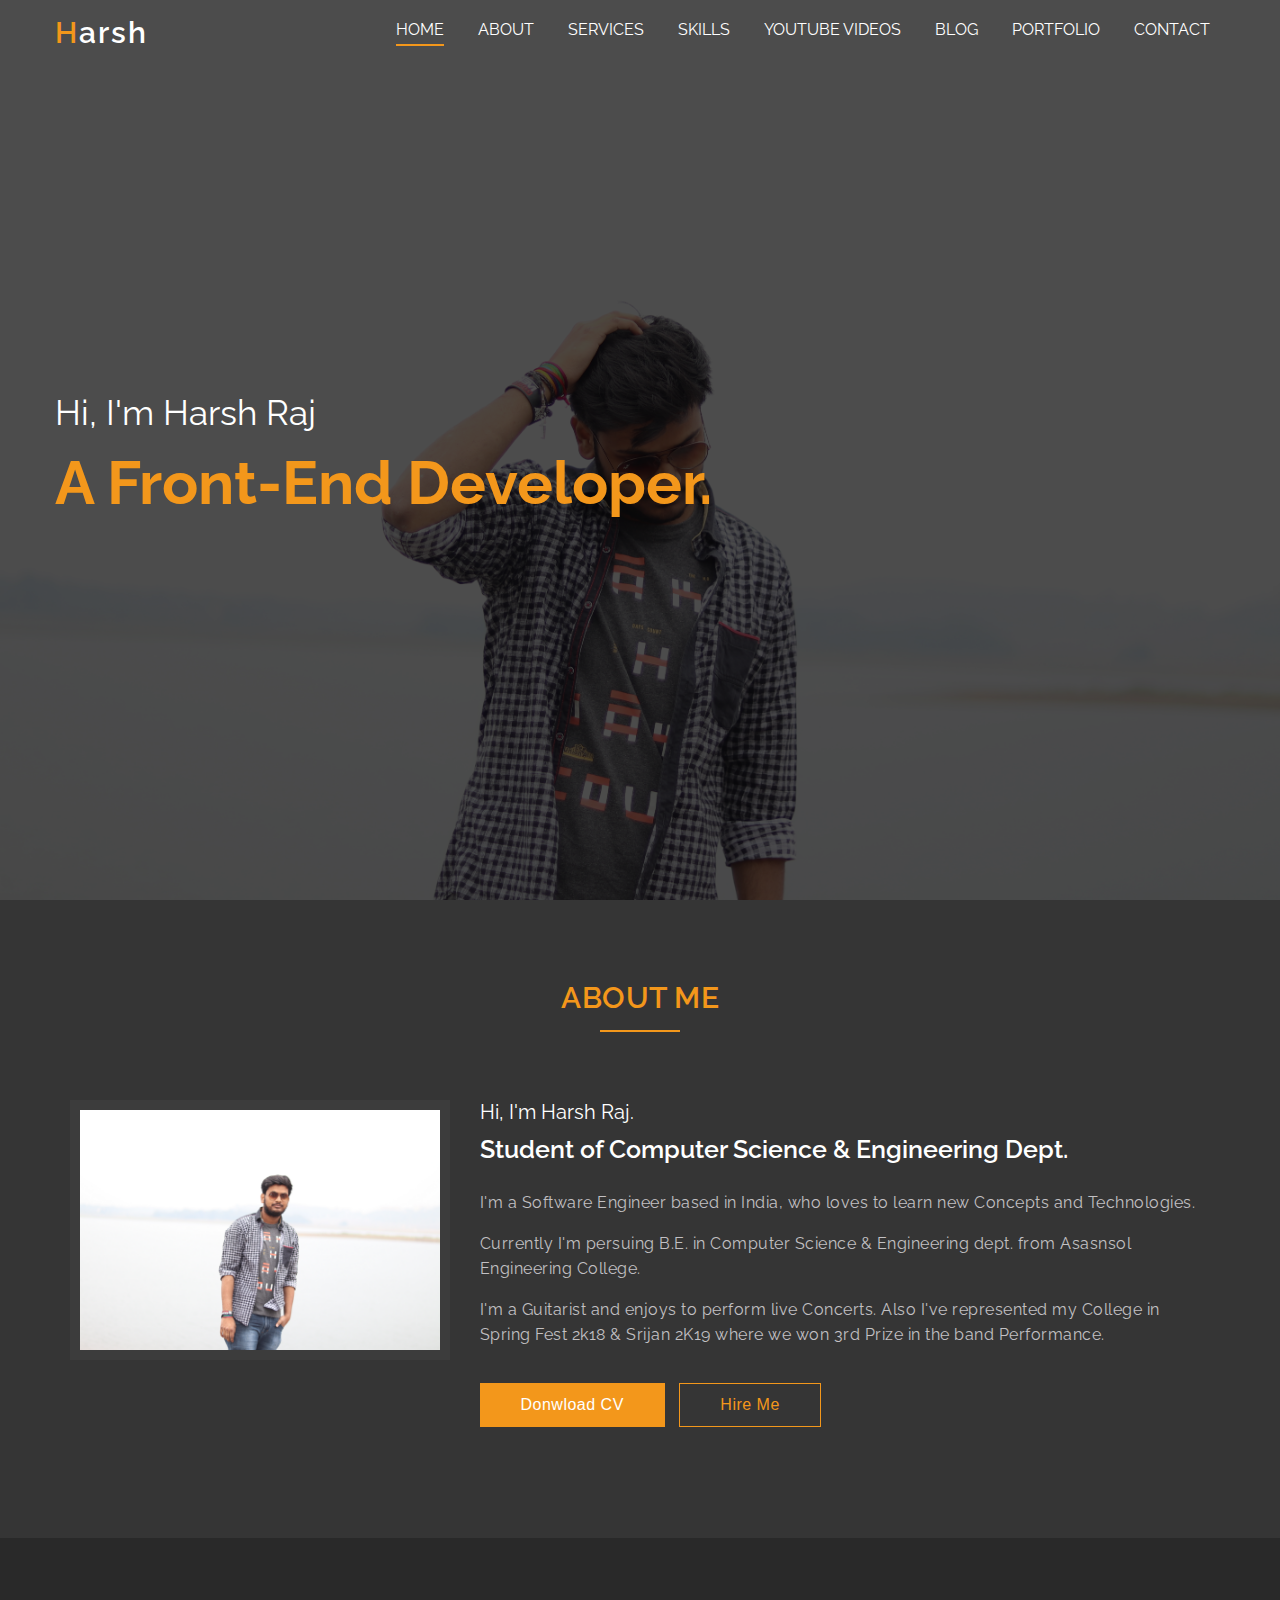
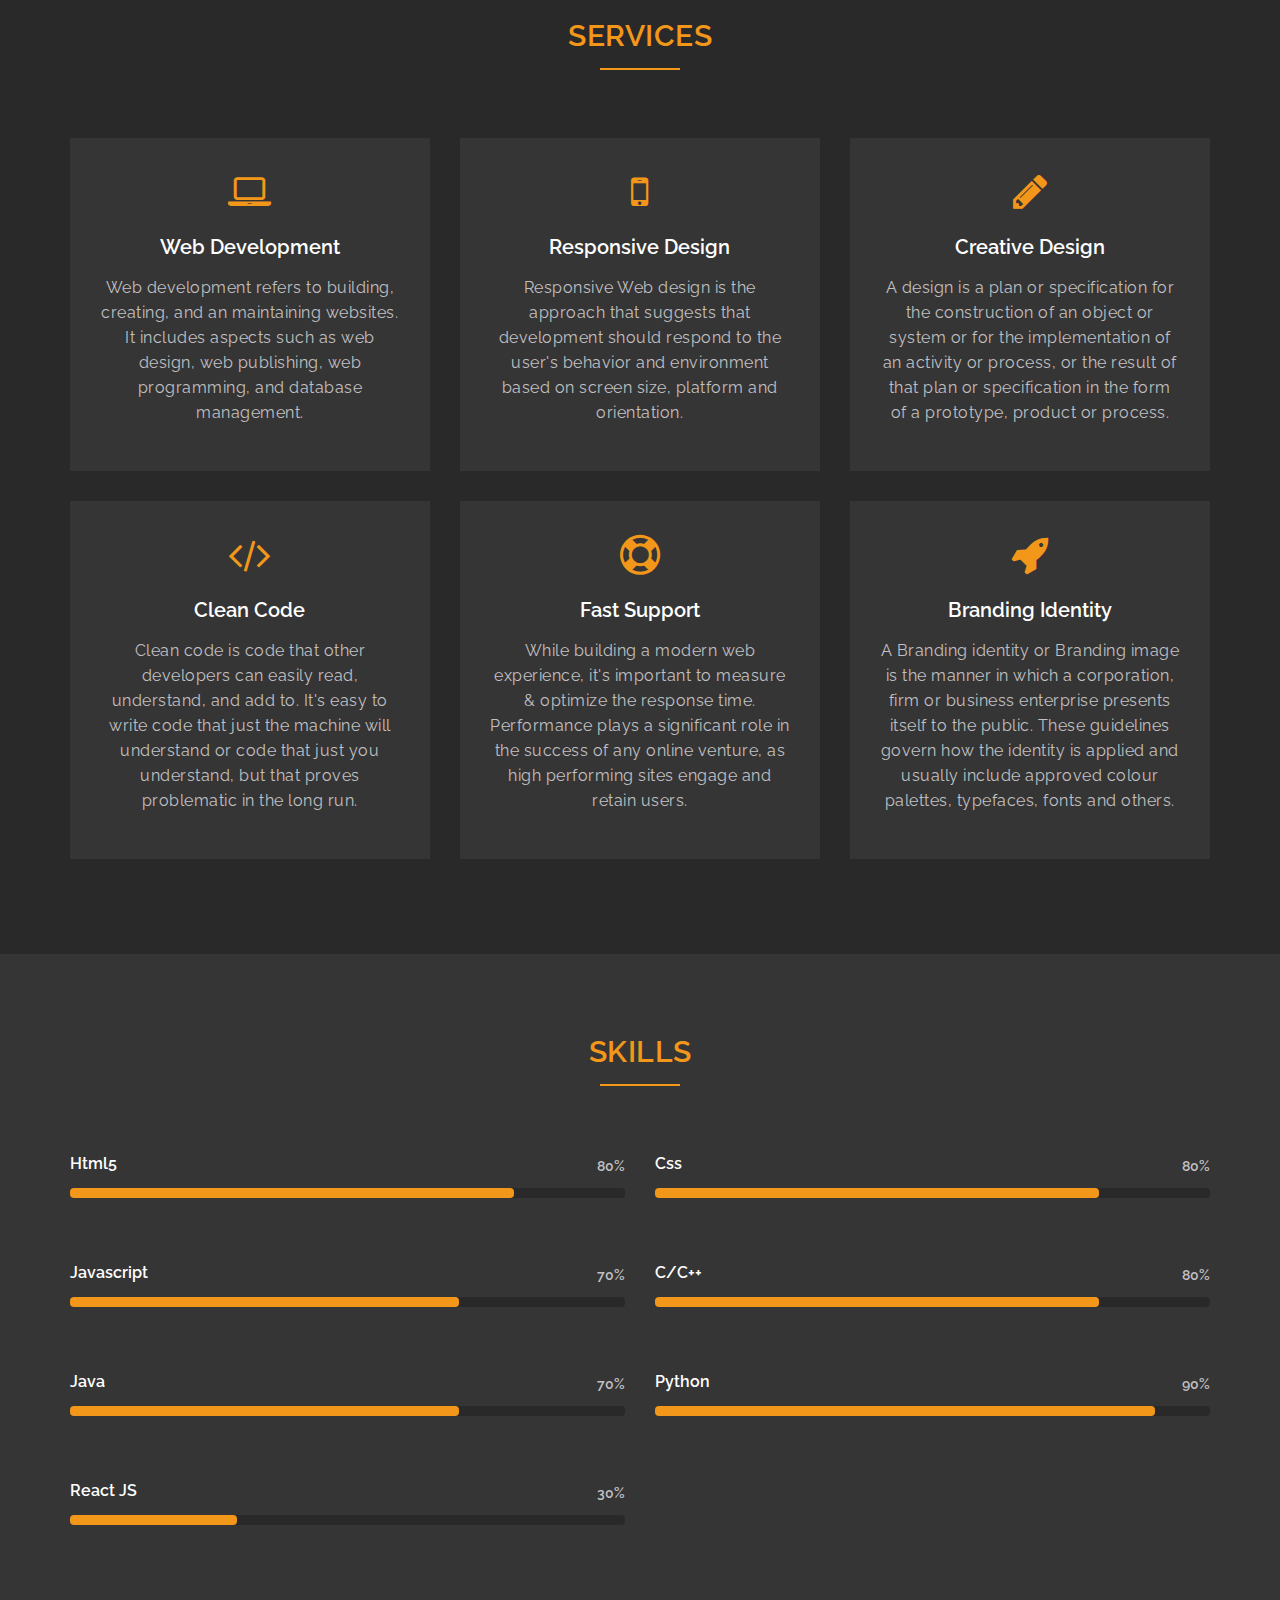
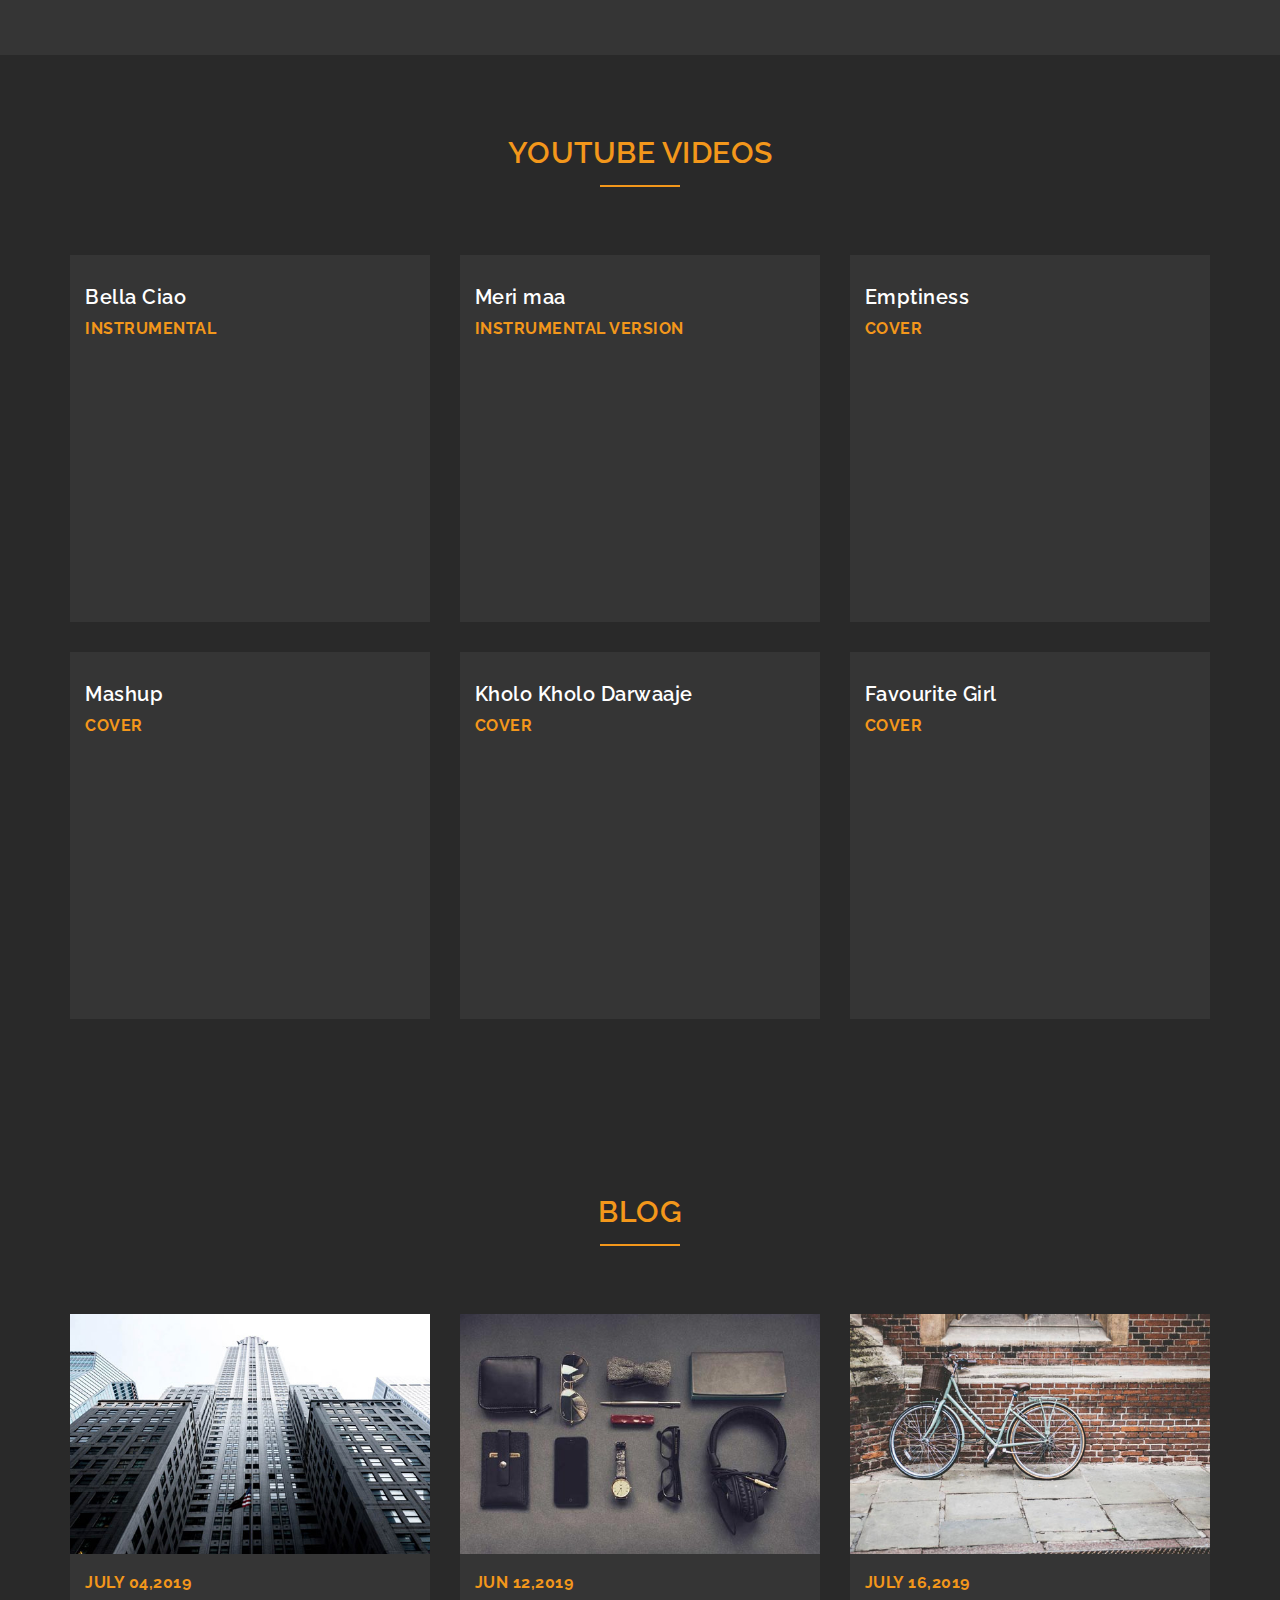
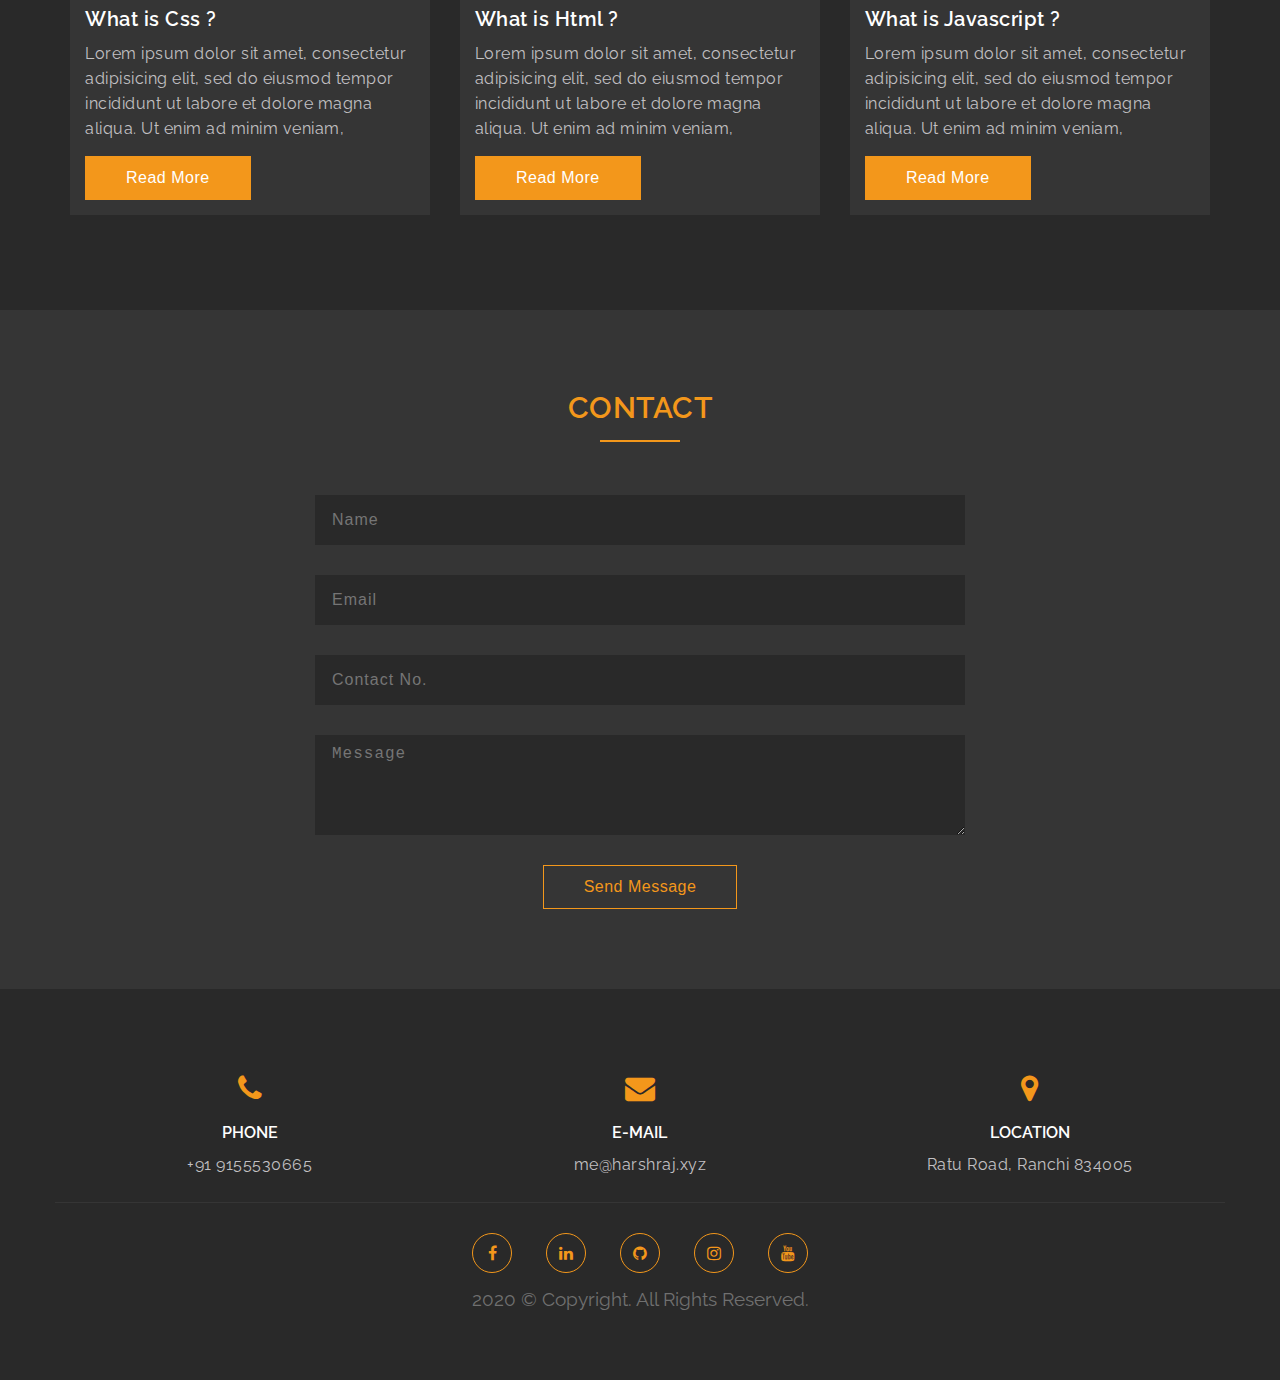
==== commit 3afc86a4: "Added backend JSON" ====
--- a/index.html
+++ b/index.html
@@ -198,7 +198,7 @@
 
  <!-- Start Youtube Videos -->
     <section class="portfolio" id="portfolio">
-    	<div class="container">
+    	 <div class="container">
     		 <h2 class="title">Youtube Videos</h2>
 
     		 <div class="portfolio-content">
@@ -245,7 +245,7 @@
     		 	  	  </div>
     		 	  </div>
     		 </div>
-    	</div>
+    	</div> 
     </section>
  <!-- End Youtube -->
 
@@ -292,13 +292,13 @@
    	 <div class="container">
    	 	  <h2 class="title">Contact</h2>
    	 	  <div class="contact-content">
-   	 	  	  <form>
-   	 	  	  	 <input type="text" placeholder="Name"/>
-   	 	  	  	 <input type="text" placeholder="Email"/>
-   	 	  	  	 <input type="text" placeholder="Subject"/>
-   	 	  	  	 <textarea placeholder="Message"></textarea>
-   	 	  	  	 <button class="btn-light">Send Message</button>
-   	 	  	  </form>
+   	 	  	  
+   	 	  	  	 <input type="text" id="name" placeholder="Name"/>
+   	 	  	  	 <input type="text" id="email" placeholder="Email"/>
+   	 	  	  	 <input type="text" id="phon" placeholder="Contact No."/>
+   	 	  	  	 <textarea placeholder="Message" id="message"></textarea>
+   	 	  	  	 <button class="btn-light" id="add">Send Message</button>
+   	 	  	  
    	 	  </div>
    	 </div>
    </section>
@@ -356,38 +356,7 @@
 
 <!-- jquery code -->
 <script src="https://ajax.googleapis.com/ajax/libs/jquery/3.4.1/jquery.min.js"></script>
-
-<script>
-	$(document).ready(function(){
-		var bottom=$("header").outerHeight();
-		var header=$("header").offset().top + bottom;
-     $(window).scroll(function(){
-          // header fixed only when window width greater than 991px
-         if($(window).width()>991){
-     	if($(window).scrollTop()>=header){
-     		$("header").addClass("sticky")
-     	}
-     	else{
-     	 $("header").removeClass("sticky")	
-     	}
-     }
-     })
-
-     // navbar active link
-
-     $(".navbar ul li a").click(function(){
-     	 $(".navbar ul li a").removeClass("active")
-     	 $(this).addClass("active");
-     })
-  
-    $(".ham-burger").click(function(){
-    	$(this).toggleClass("active")
-    	$(".navbar").toggleClass("open");
-    })
-
-	})
-
-</script>
+<script src="index.js"></script>
 
 </body>
 </html>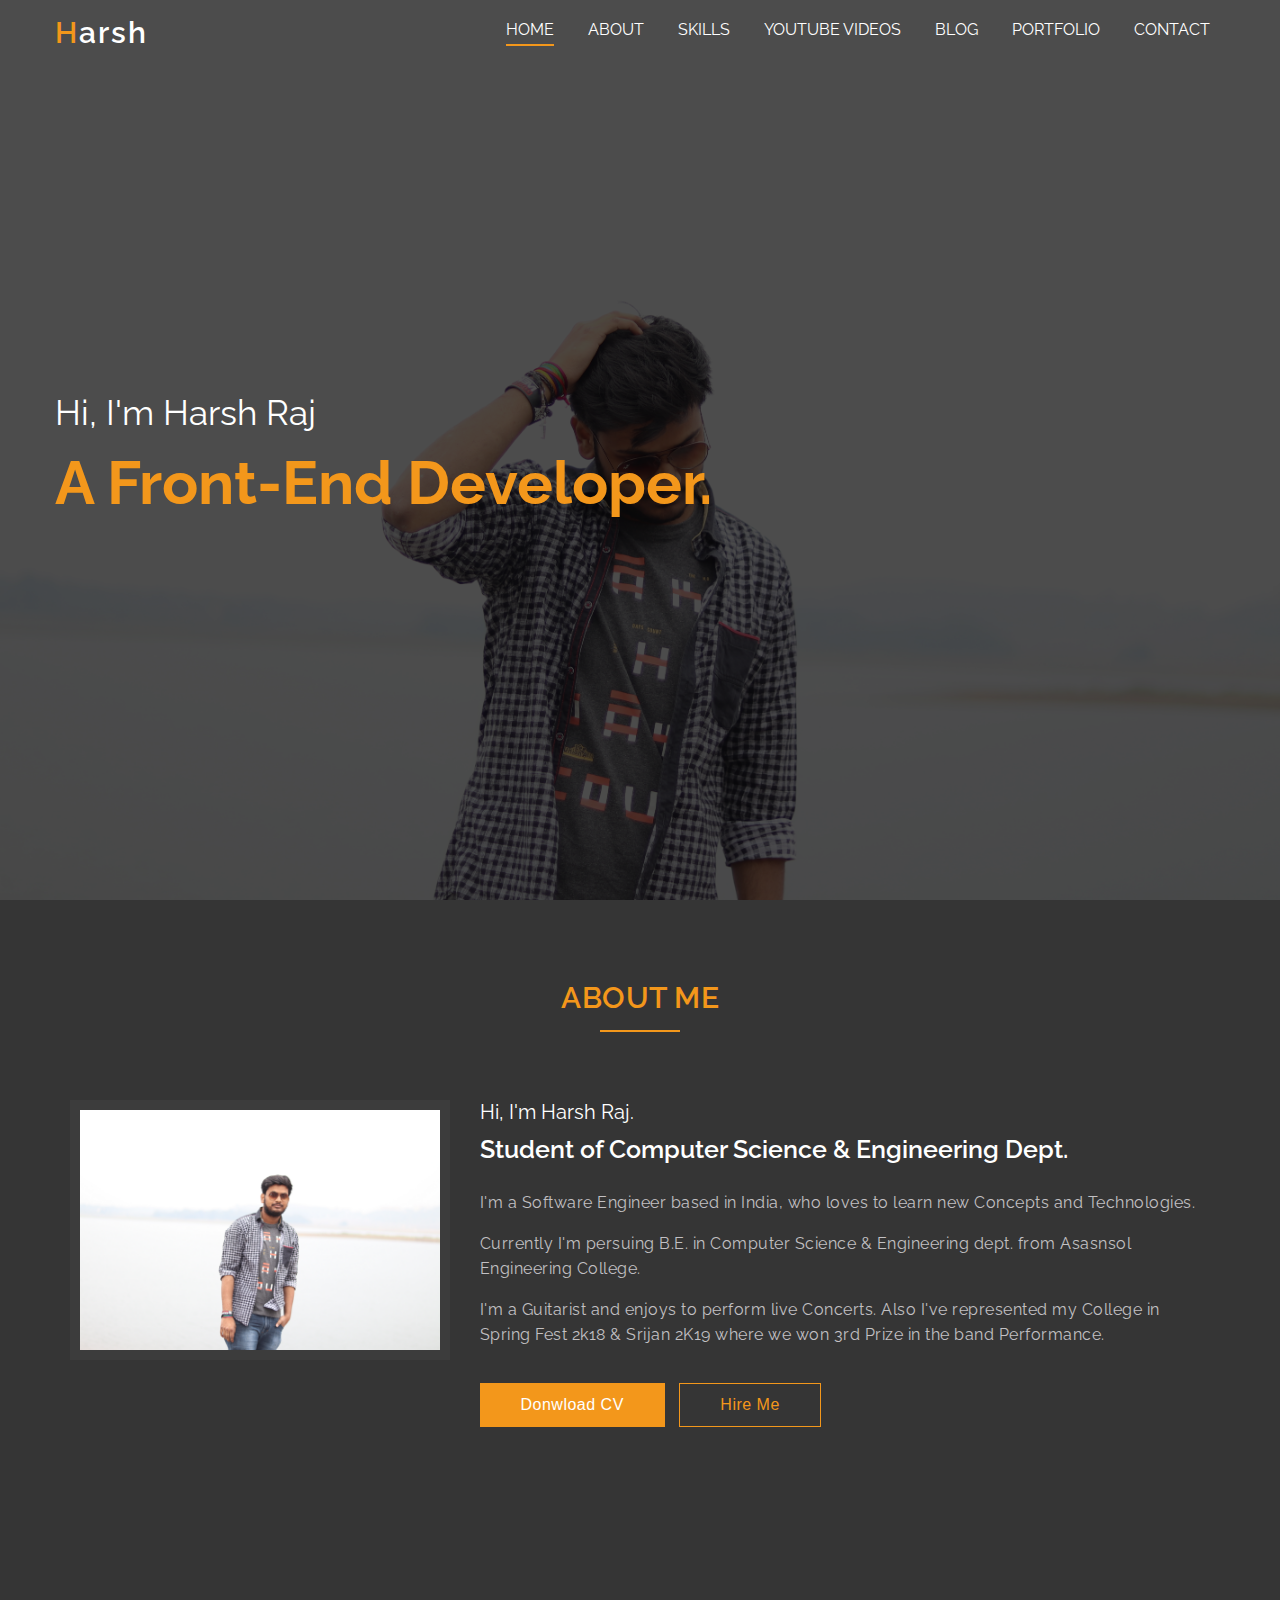
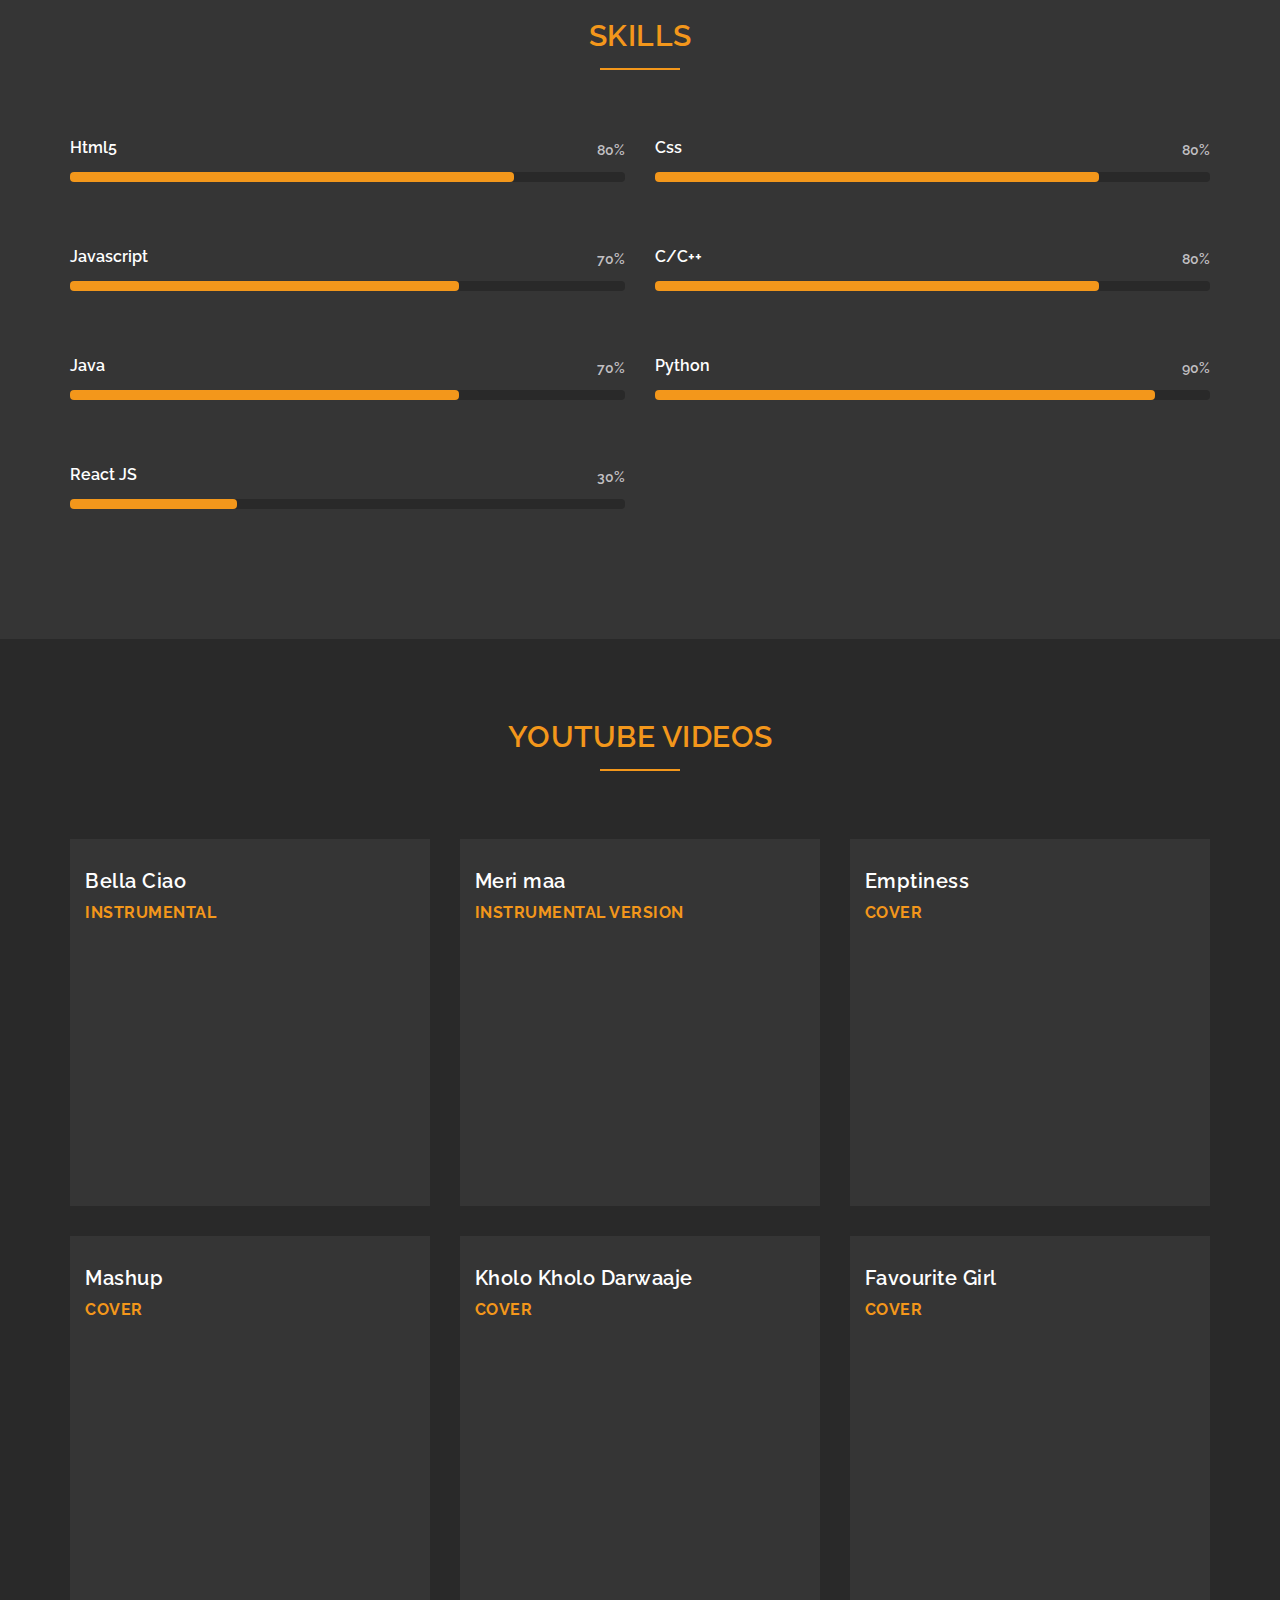
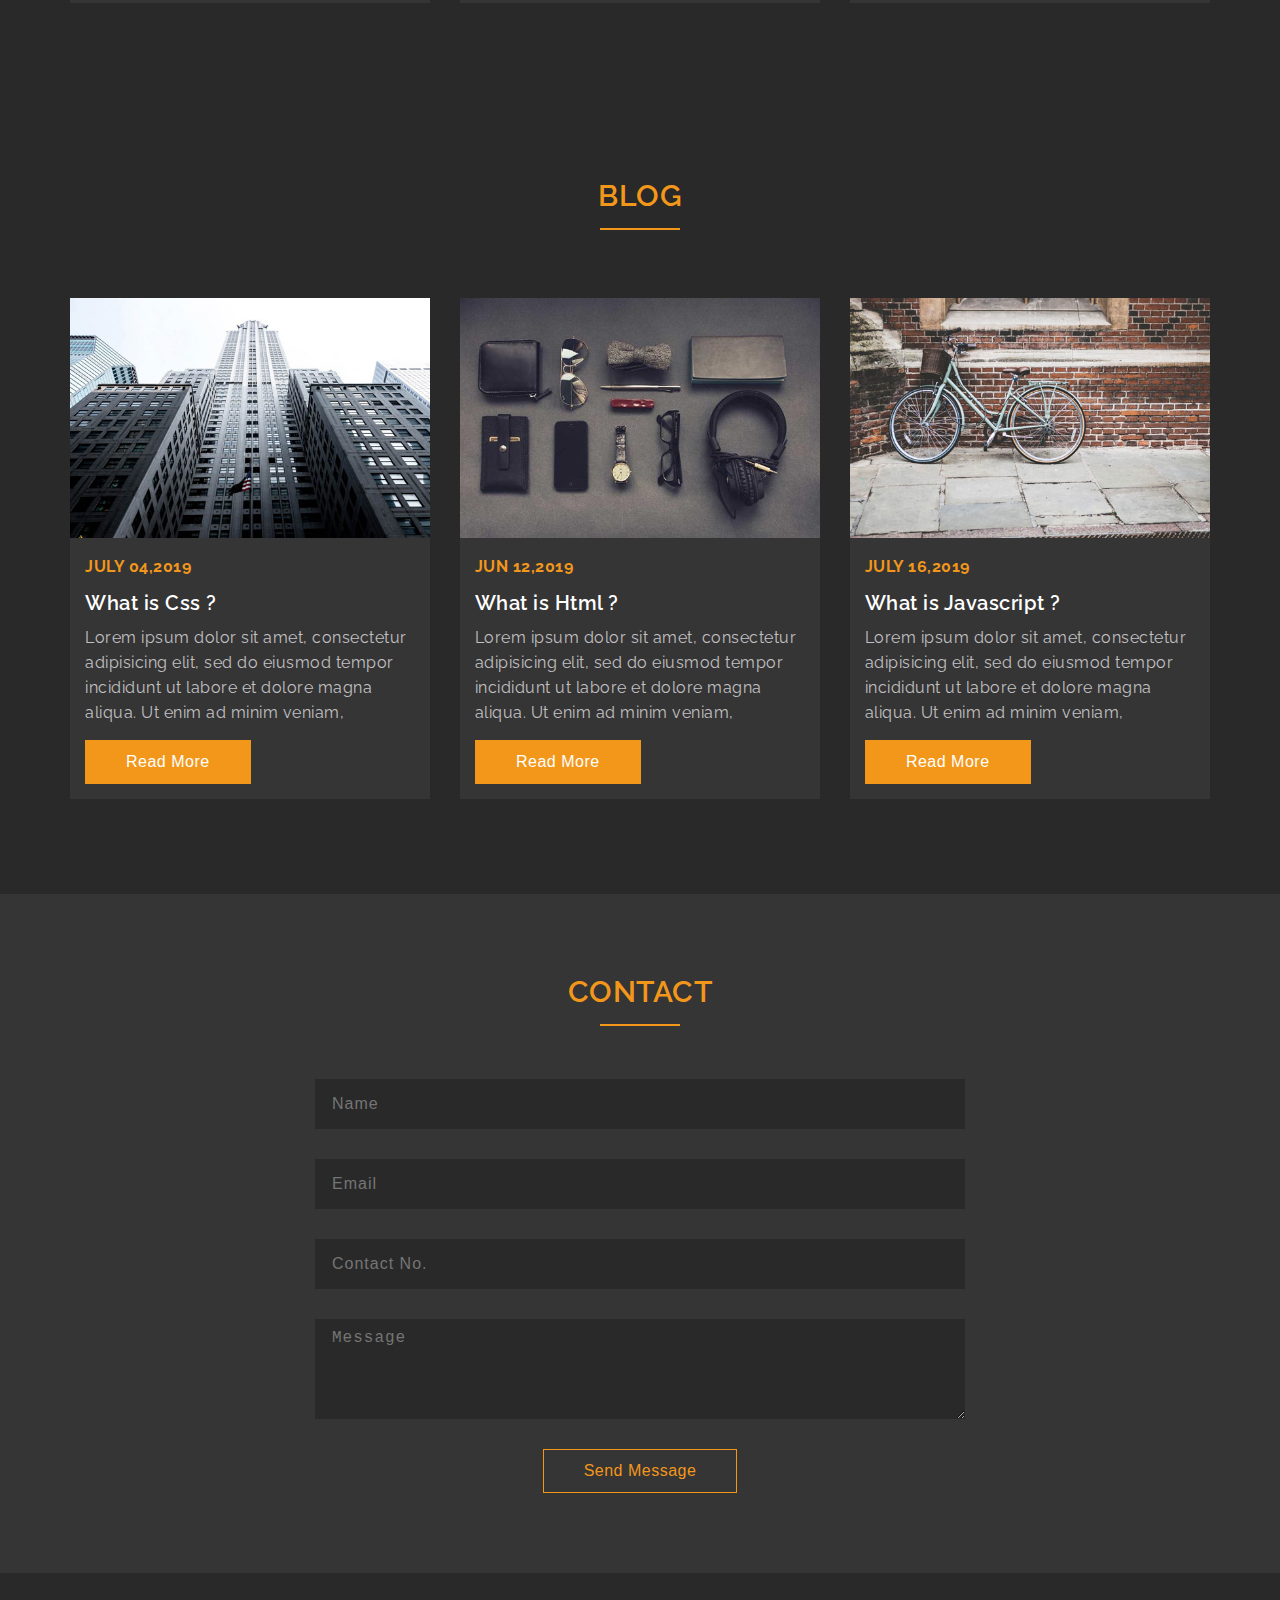
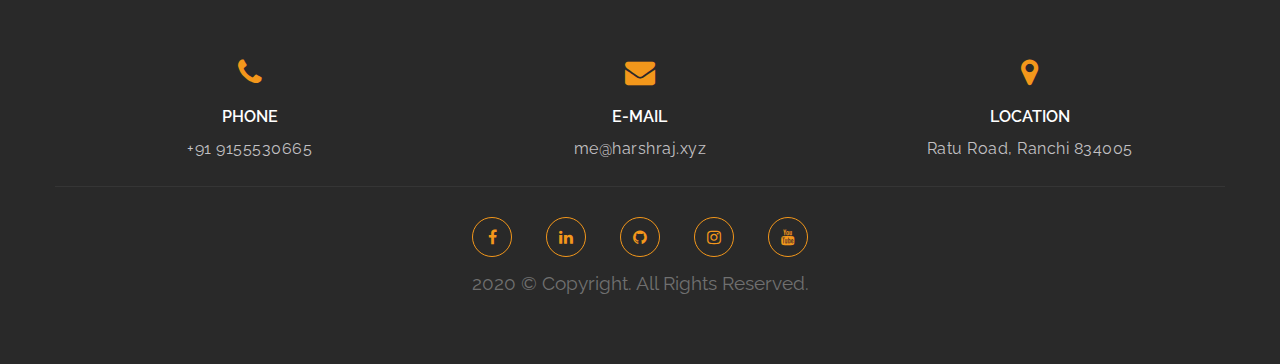
==== commit 2c694a95: "Changed Image Format" ====
--- a/index.html
+++ b/index.html
@@ -2,6 +2,7 @@
 <html>
 <head>
   <title>Harsh Raj</title>
+  <meta name="google-site-verification" content="xjwkKcLR9SbU7uzbZzauFsV9DDFDkKyo15oqJvFENT0" />
   <meta name="viewport" content="width=device-width, initial-scale=1">
   <link rel="stylesheet" href="style.css"/>
 </head>
@@ -23,7 +24,7 @@
    	  	  	  <ul>
    	  	  	  	  <li><a href="#home" class="active">Home</a></li>
    	  	  	  	  <li><a href="#about">About</a></li>
-   	  	  	  	  <li><a href="#services">Services</a></li>
+   	  	  	  	  <!-- <li><a href="#services">Services</a></li> -->
                   <li><a href="#skills">Skills</a></li>
    	  	  	  	  <li><a href="#portfolio">Youtube Videos</a></li>
    	  	  	  	  <li><a href="#blog">Blog</a></li>
@@ -52,7 +53,7 @@
        	  <h2 class="title">About Me</h2>
        	  <div class="about-content">
        	  	  <div class="img">
-       	  	  	 <img src="images/about-me.jpg" alt="me">
+       	  	  	 <img src="images/about-me.webp" alt="me">
        	  	  </div>
        	  	  <div class="description">
        	  	  	  <h4>Hi, I'm Harsh Raj.</h4>
@@ -74,7 +75,7 @@
   <!-- End About -->
 
   <!-- Start Service -->
-    <section class="services" id="services">
+    <!-- <section class="services" id="services">
     	<div class="container">
     		 <h2 class="title">Services</h2>
     		 <div class="services-content">
@@ -135,7 +136,7 @@
     		 </div>
     	</div>
     </section>
- <!-- End Service -->
+ End Service -->
 
  <!-- Start Skills -->
   <section class="skills" id="skills">
@@ -292,13 +293,13 @@
    	 <div class="container">
    	 	  <h2 class="title">Contact</h2>
    	 	  <div class="contact-content">
-   	 	  	  
-   	 	  	  	 <input type="text" id="name" placeholder="Name"/>
+			<form action="https://formspree.io/f/mdopeowj" method="POST">
+			<input type="text" id="name" placeholder="Name"/>
    	 	  	  	 <input type="text" id="email" placeholder="Email"/>
    	 	  	  	 <input type="text" id="phon" placeholder="Contact No."/>
    	 	  	  	 <textarea placeholder="Message" id="message"></textarea>
-   	 	  	  	 <button class="btn-light" id="add">Send Message</button>
-   	 	  	  
+   	 	  	  	 <button class="btn-light" id="add" type="submit">Send Message</button>
+   	 	  	 </form> 
    	 	  </div>
    	 </div>
    </section>
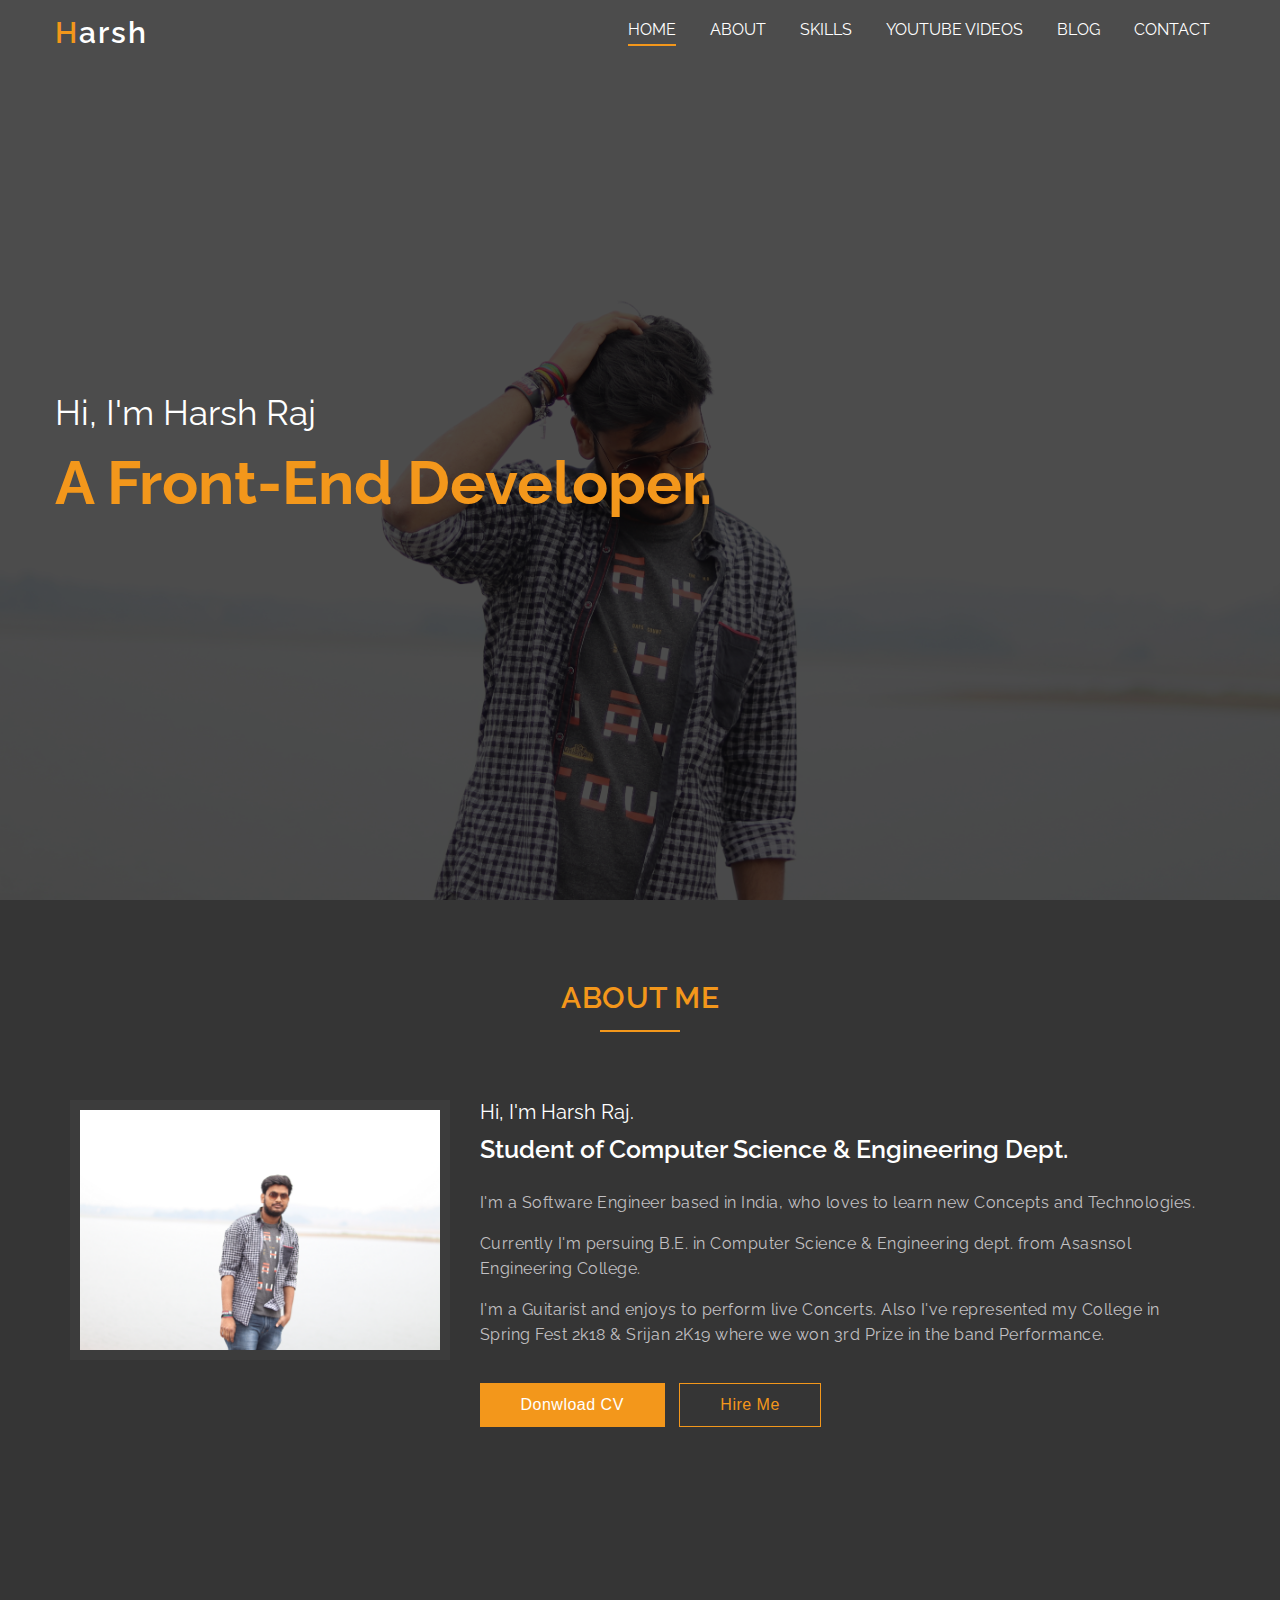
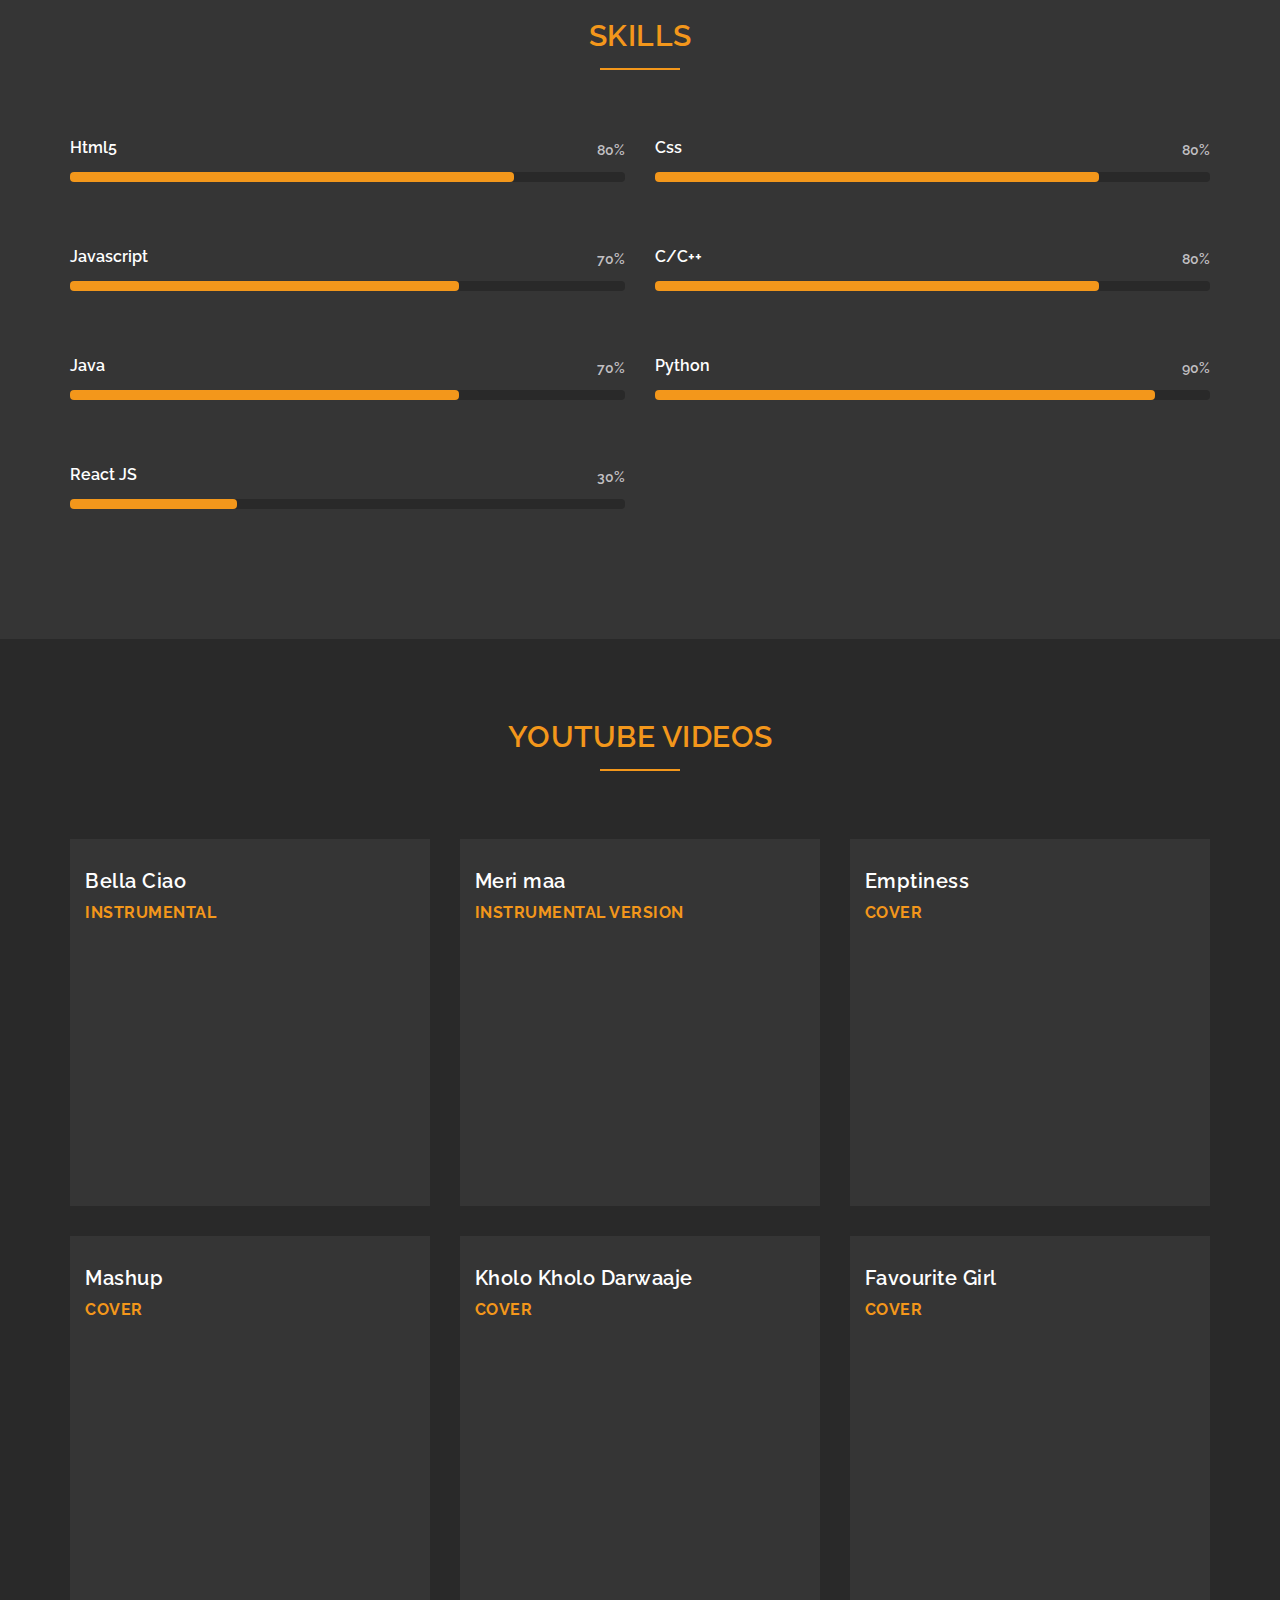
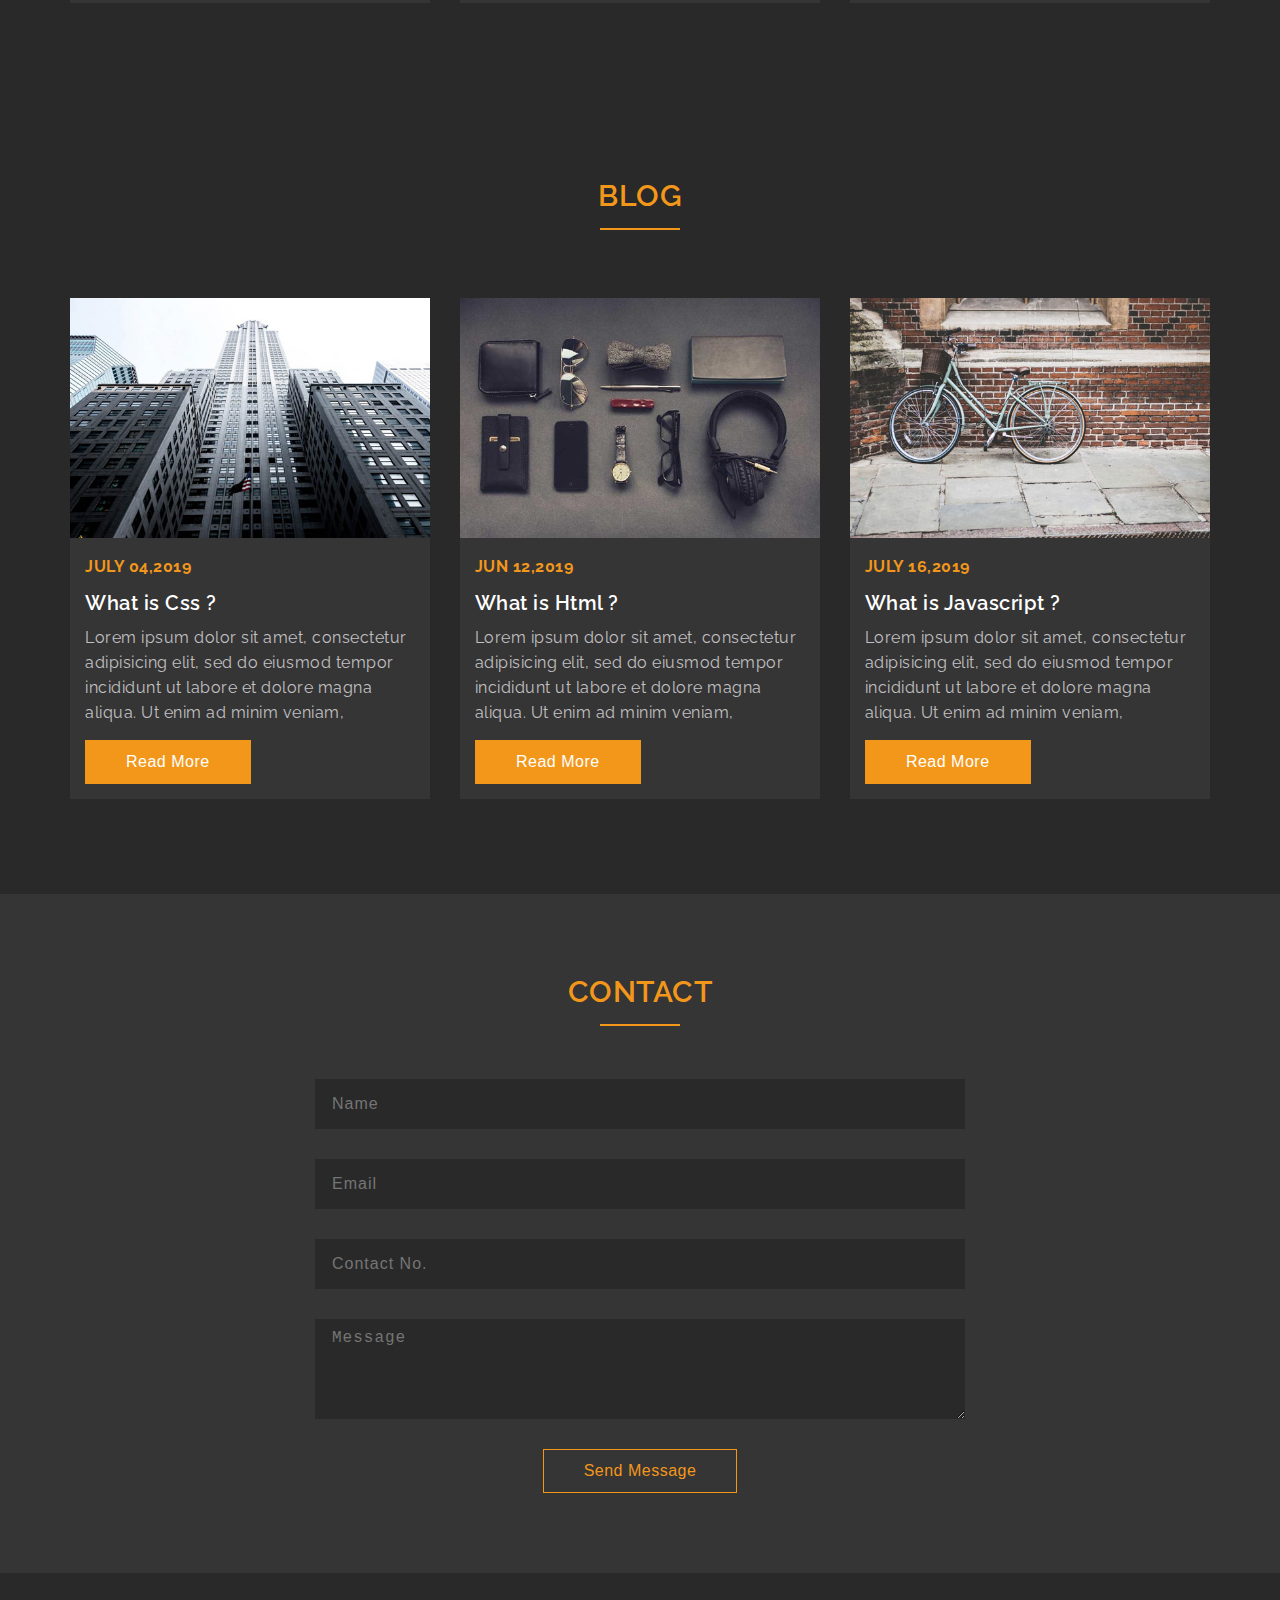
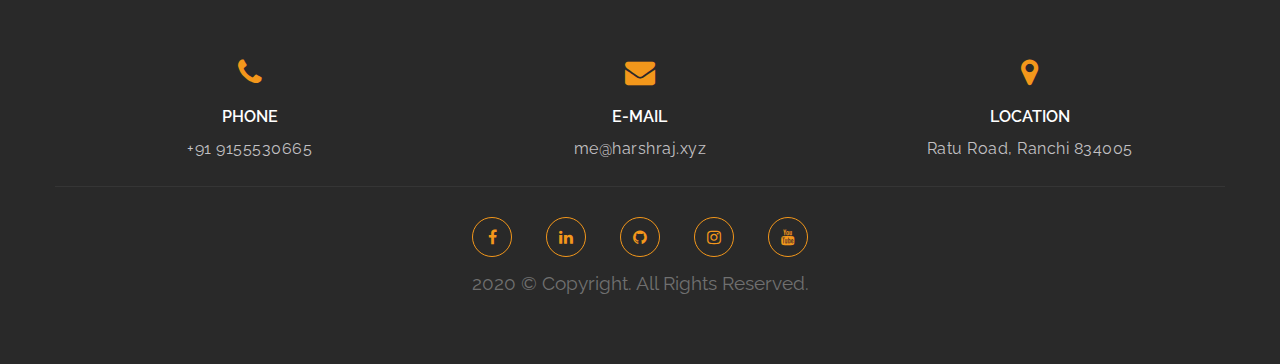
==== commit 6fc89ad8: "Removed sourcerer portfolio" ====
--- a/index.html
+++ b/index.html
@@ -28,7 +28,7 @@
                   <li><a href="#skills">Skills</a></li>
    	  	  	  	  <li><a href="#portfolio">Youtube Videos</a></li>
    	  	  	  	  <li><a href="#blog">Blog</a></li>
-                  <li><a href="https://sourcerer.io/harshraj24" target="_blank">Portfolio</a></li>
+                  <!-- <li><a href="https://sourcerer.io/harshraj24" target="_blank">Portfolio</a></li> -->
    	  	  	  	  <li><a href="#contact">Contact</a></li>
    	  	  	  </ul>
    	  	  </div>
